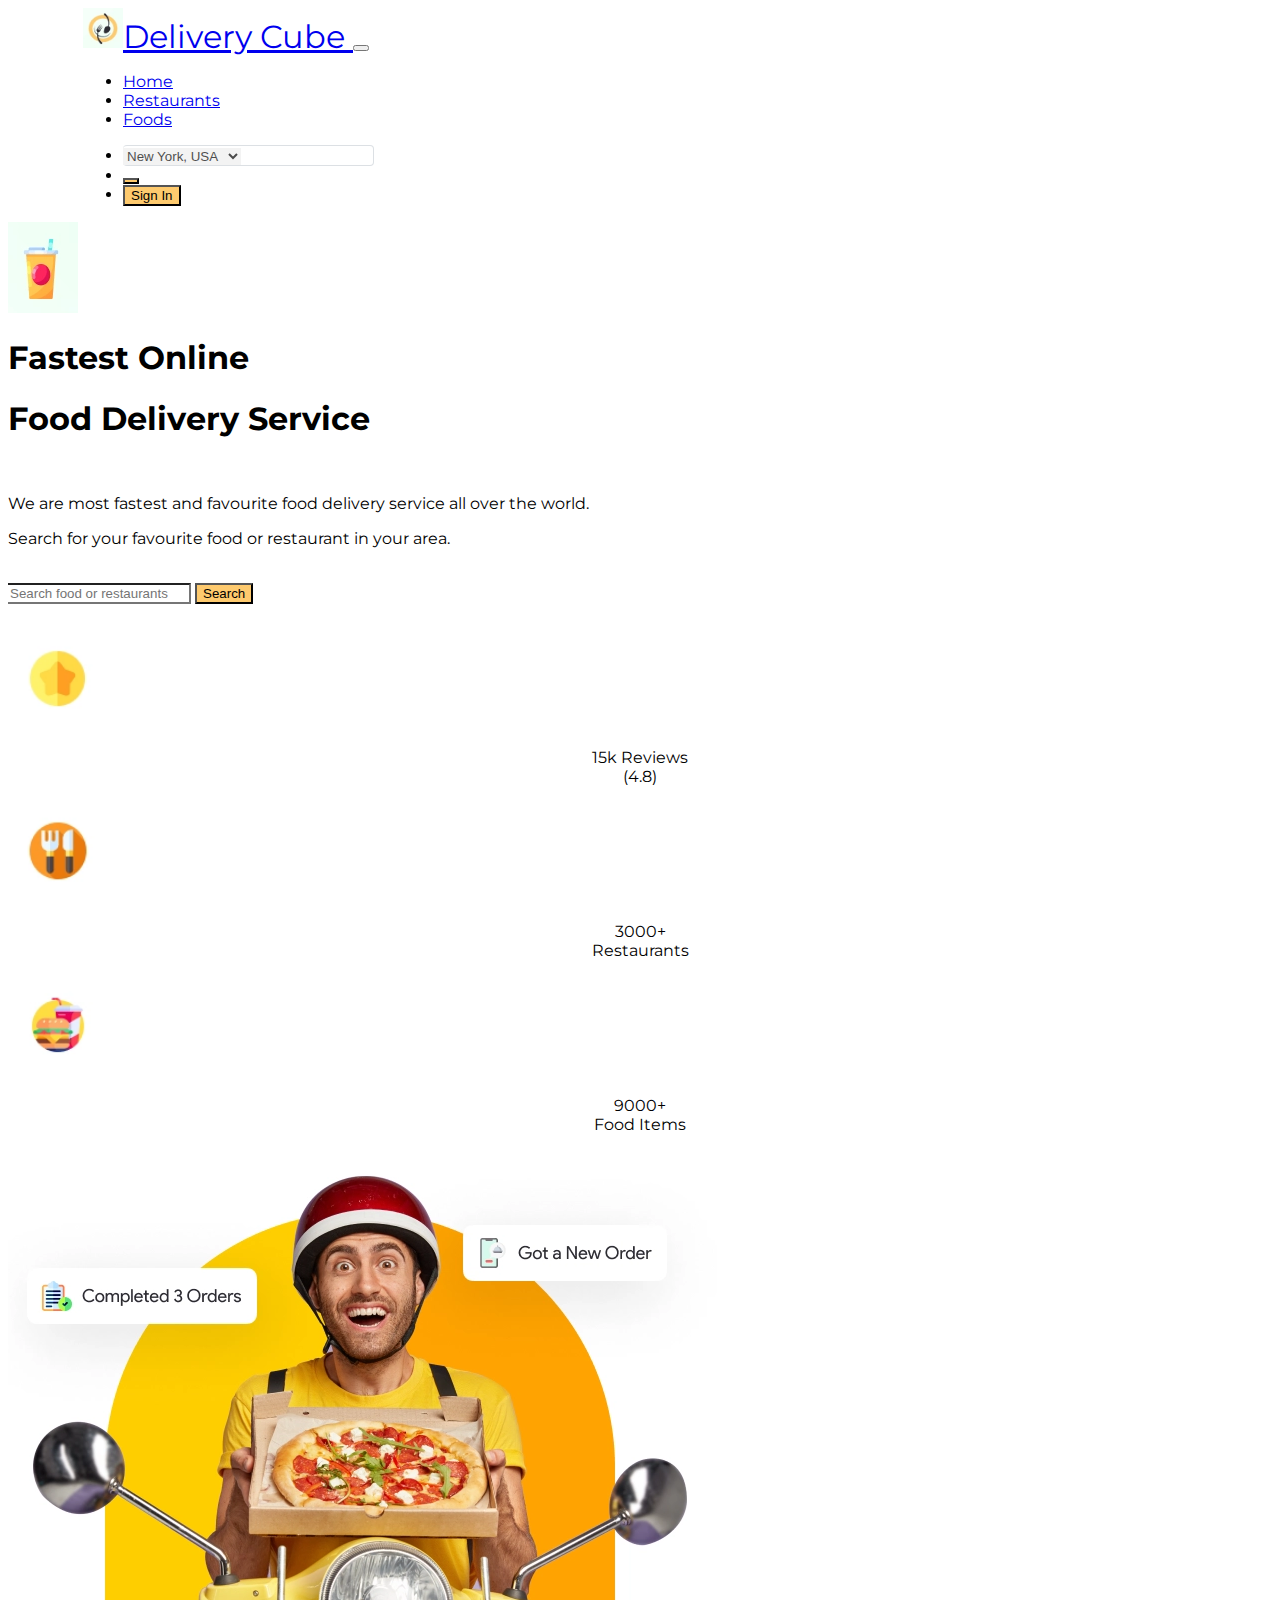
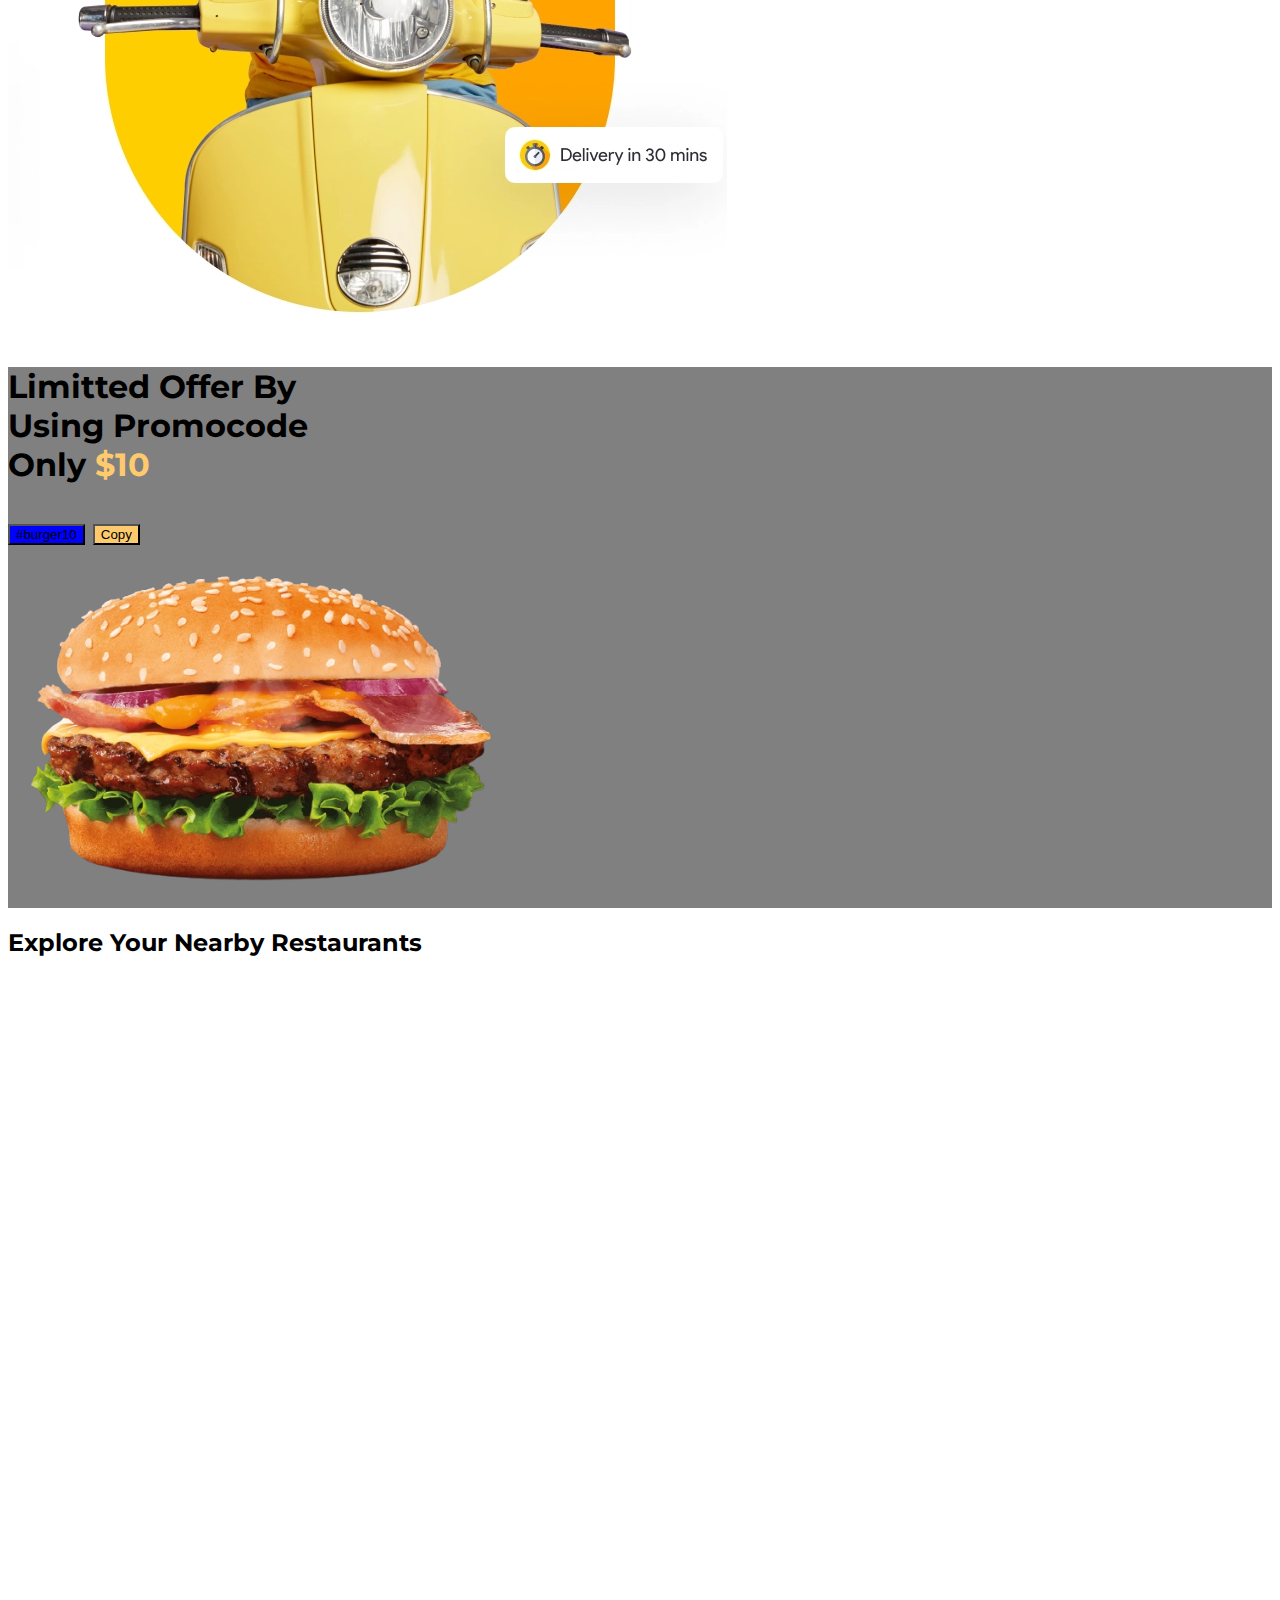
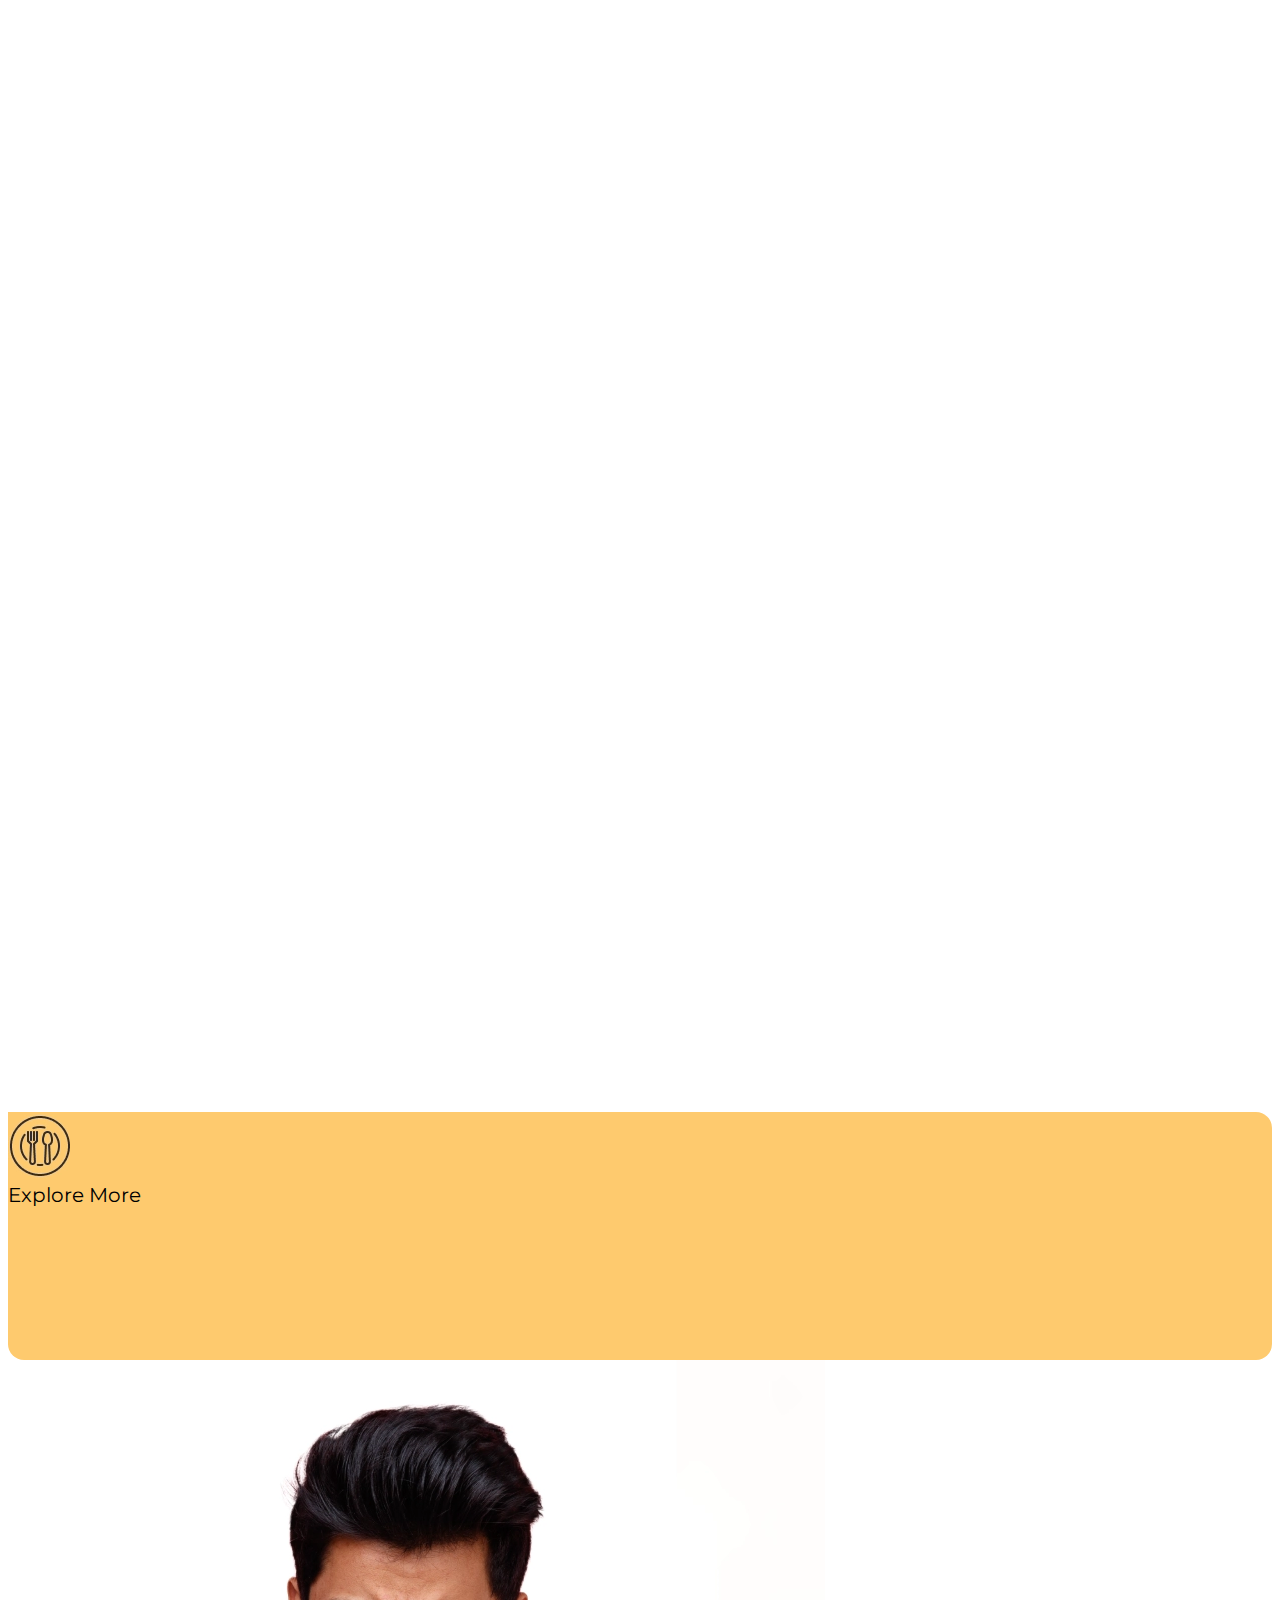
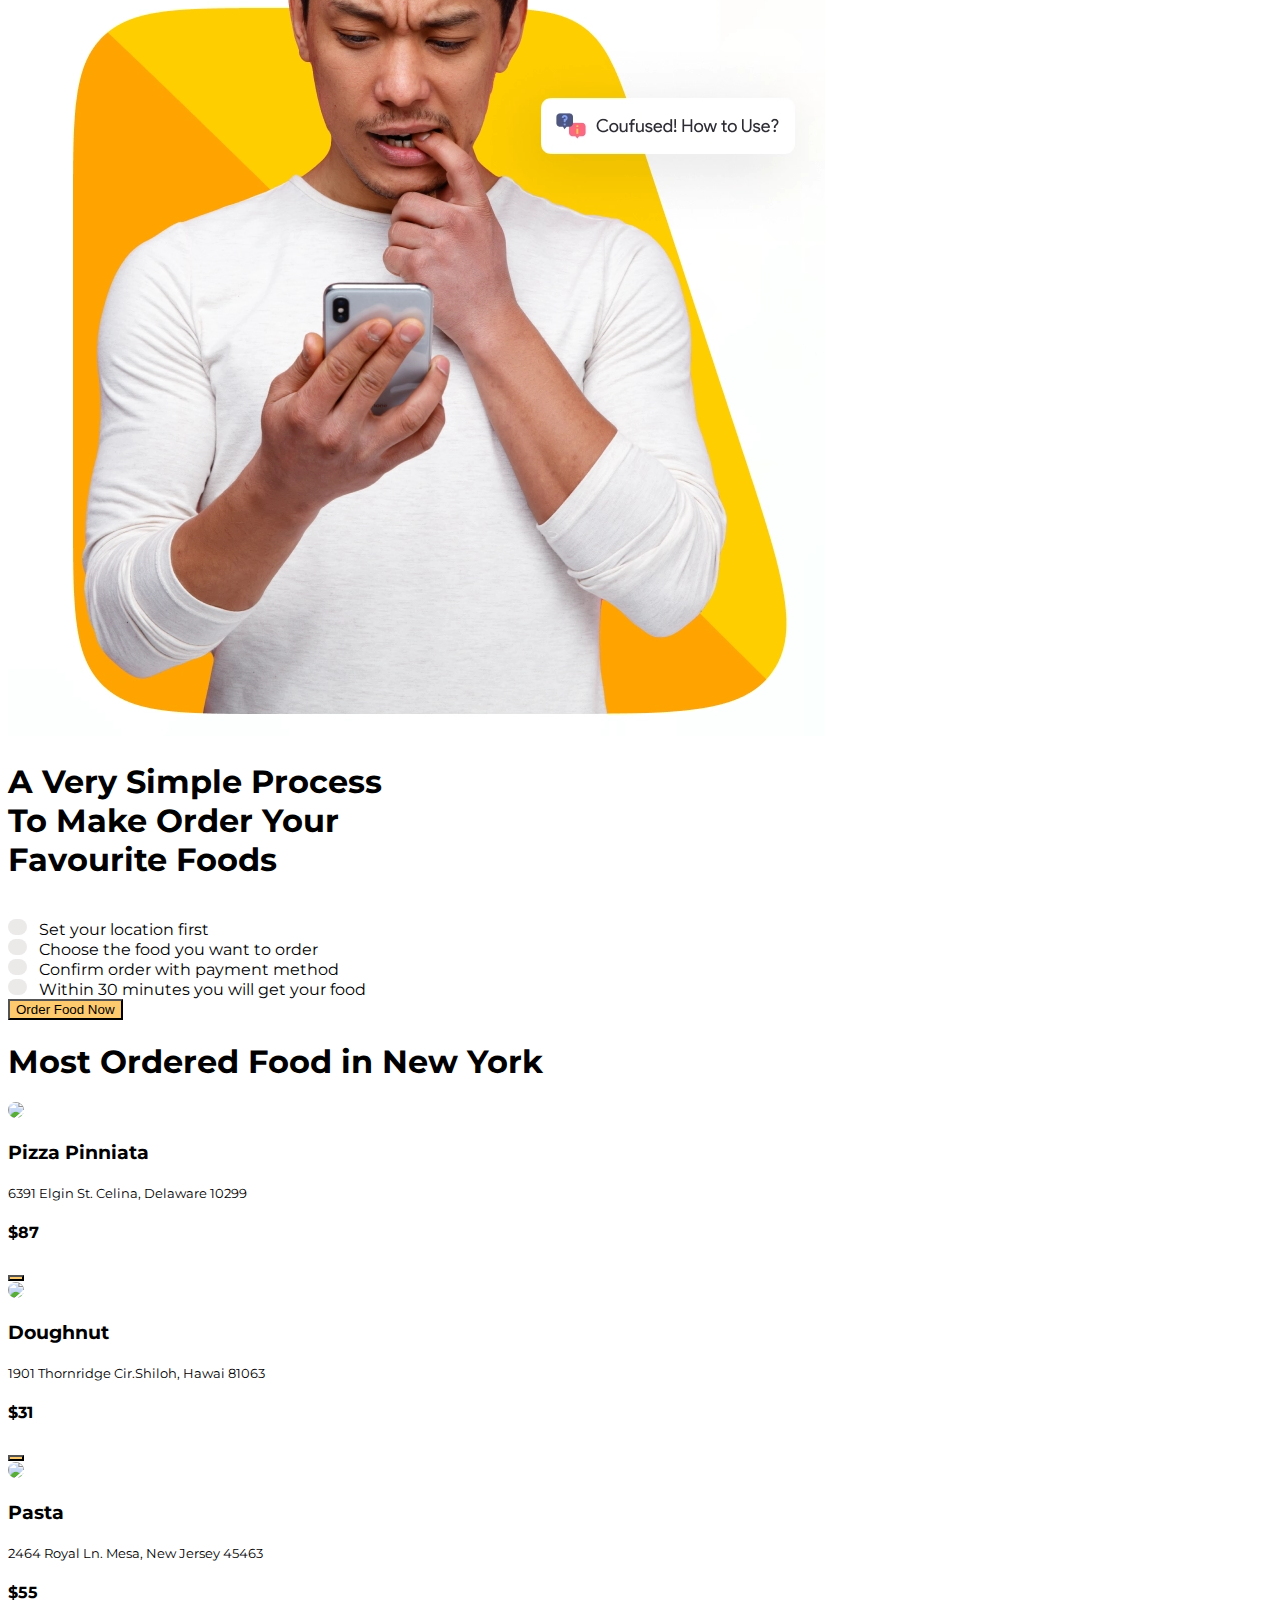
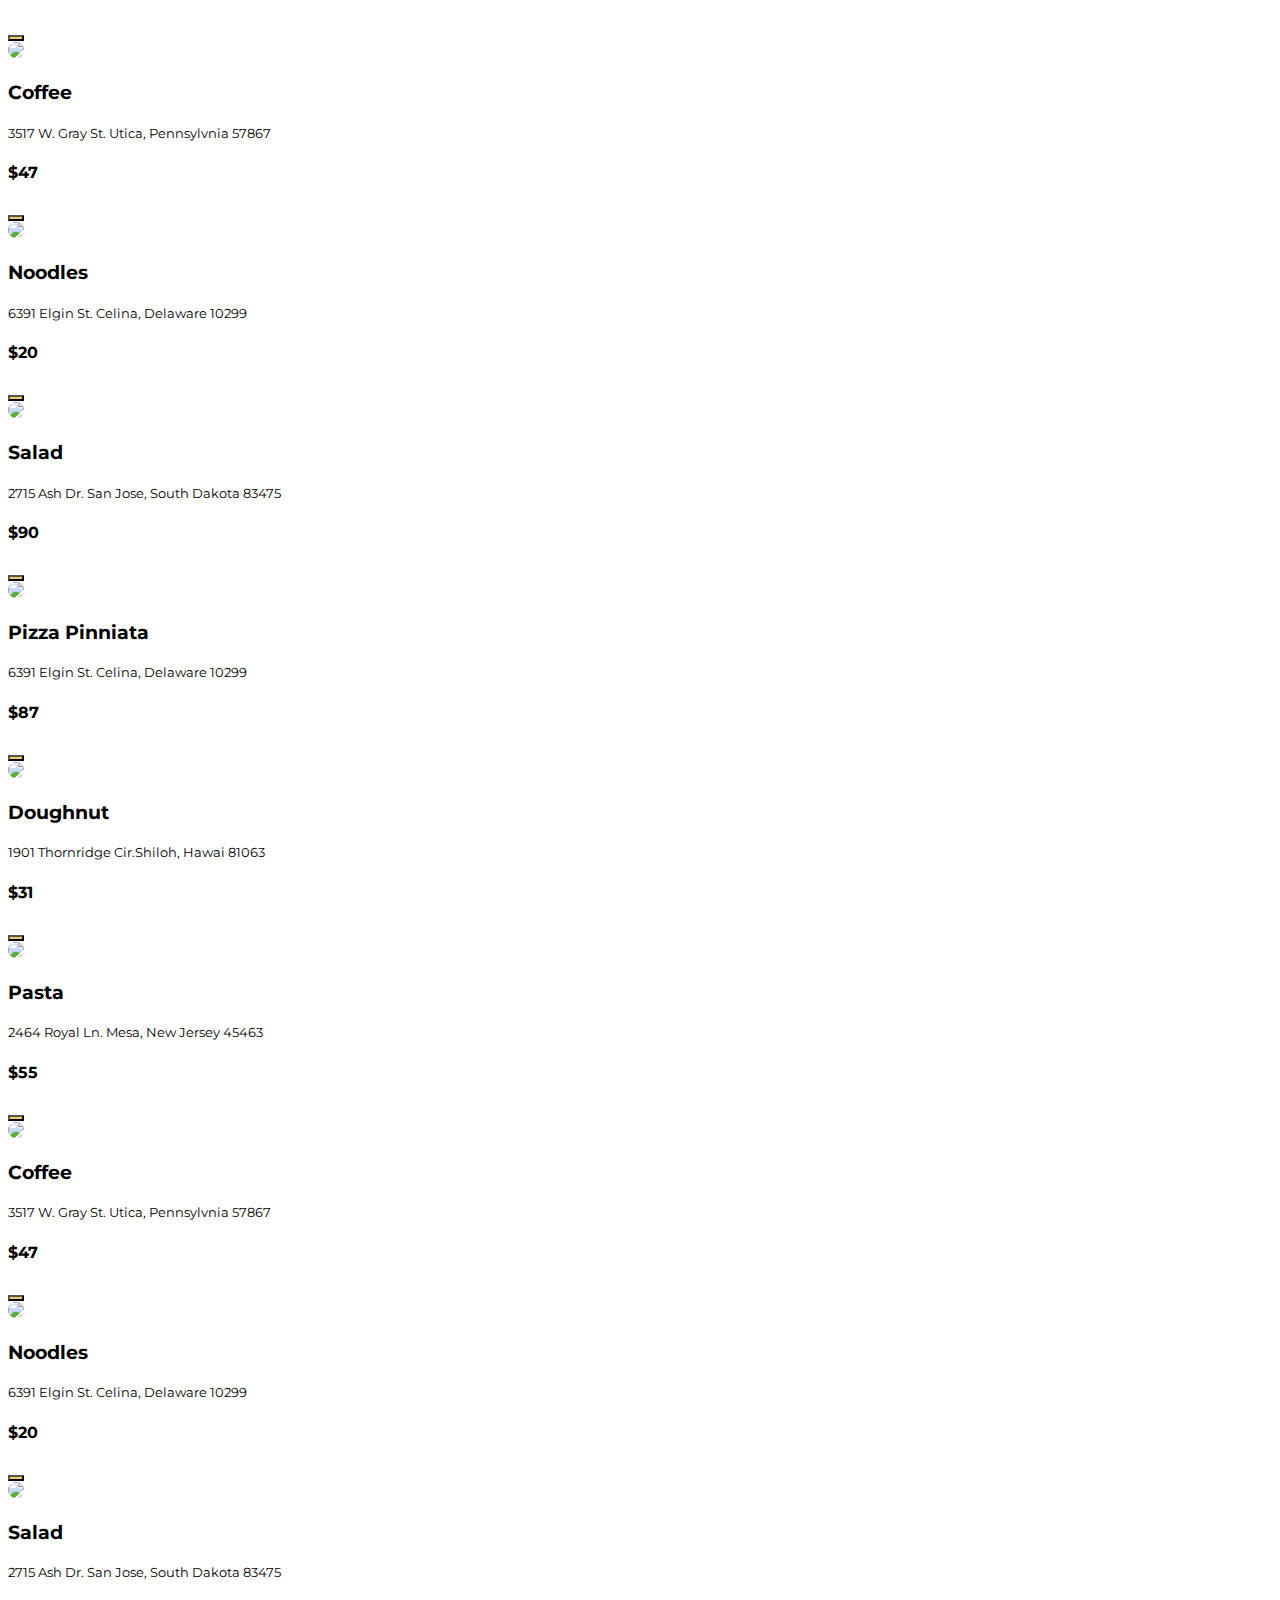
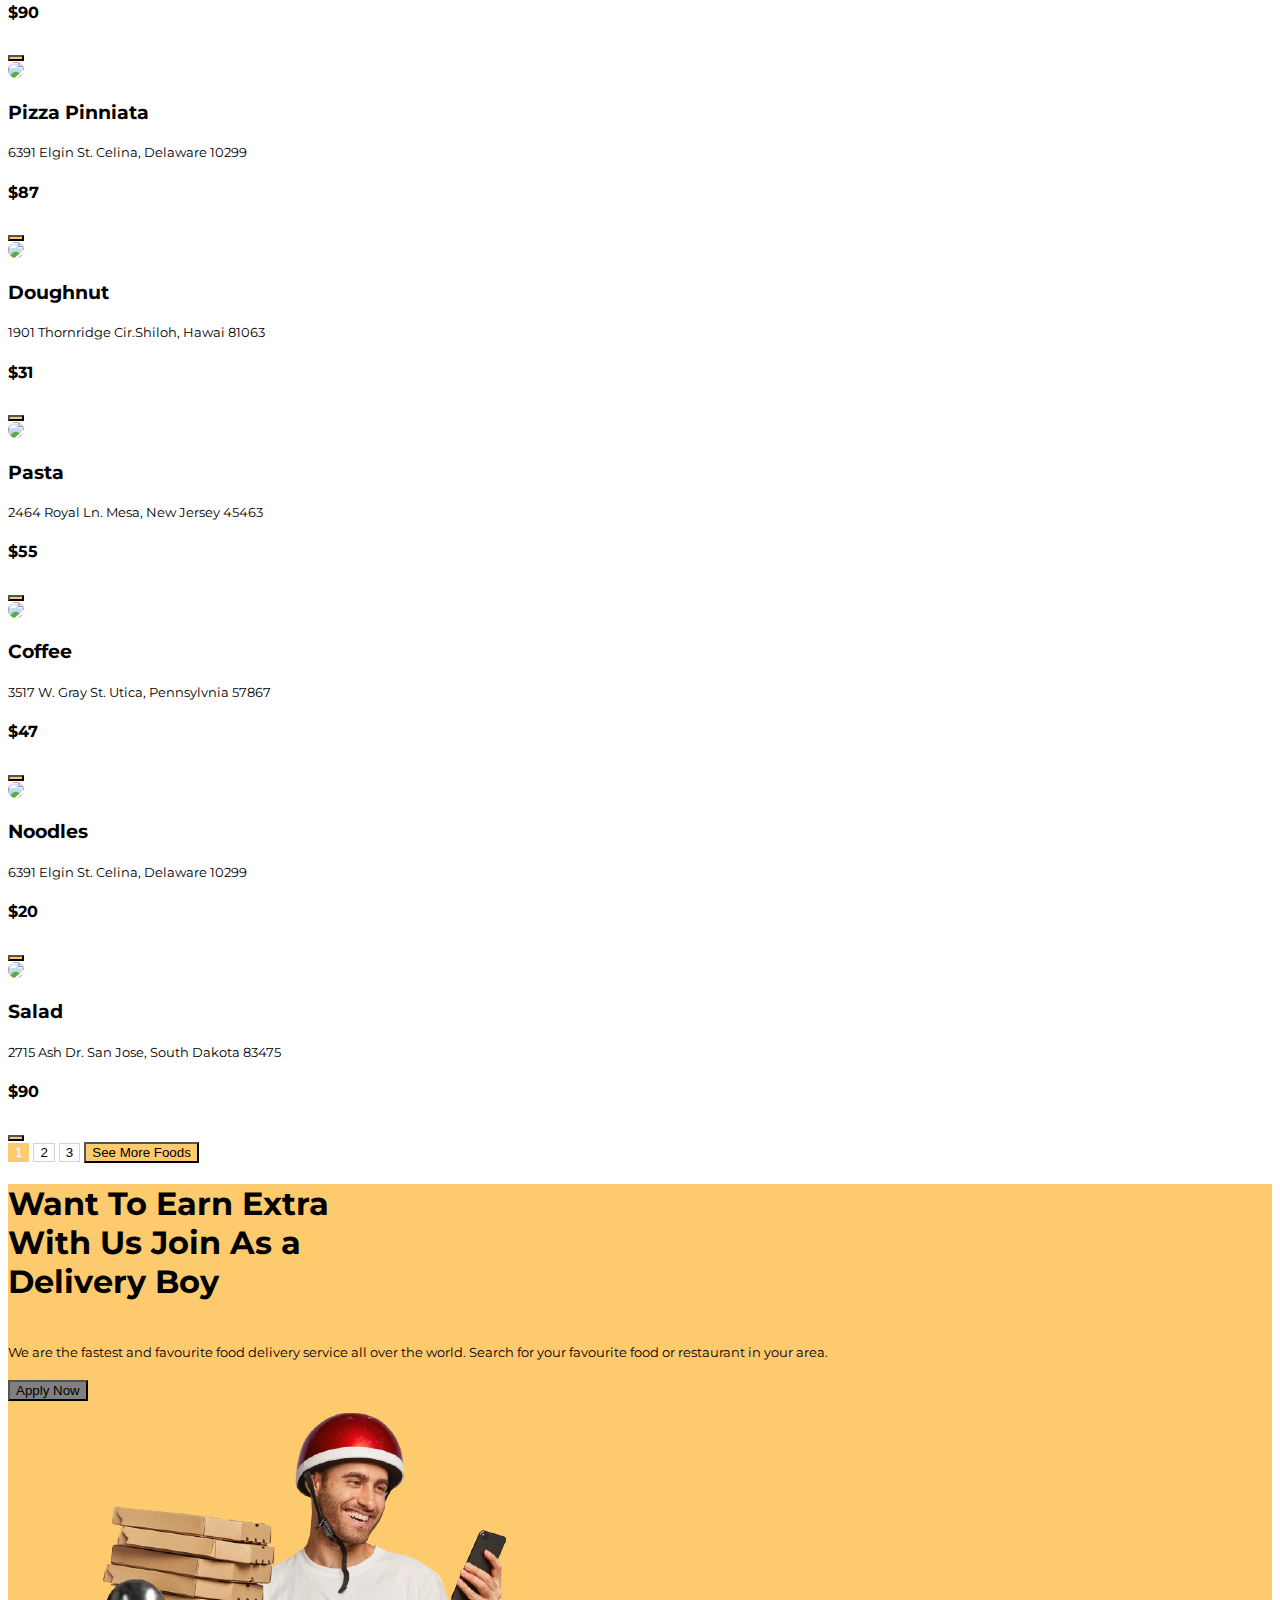
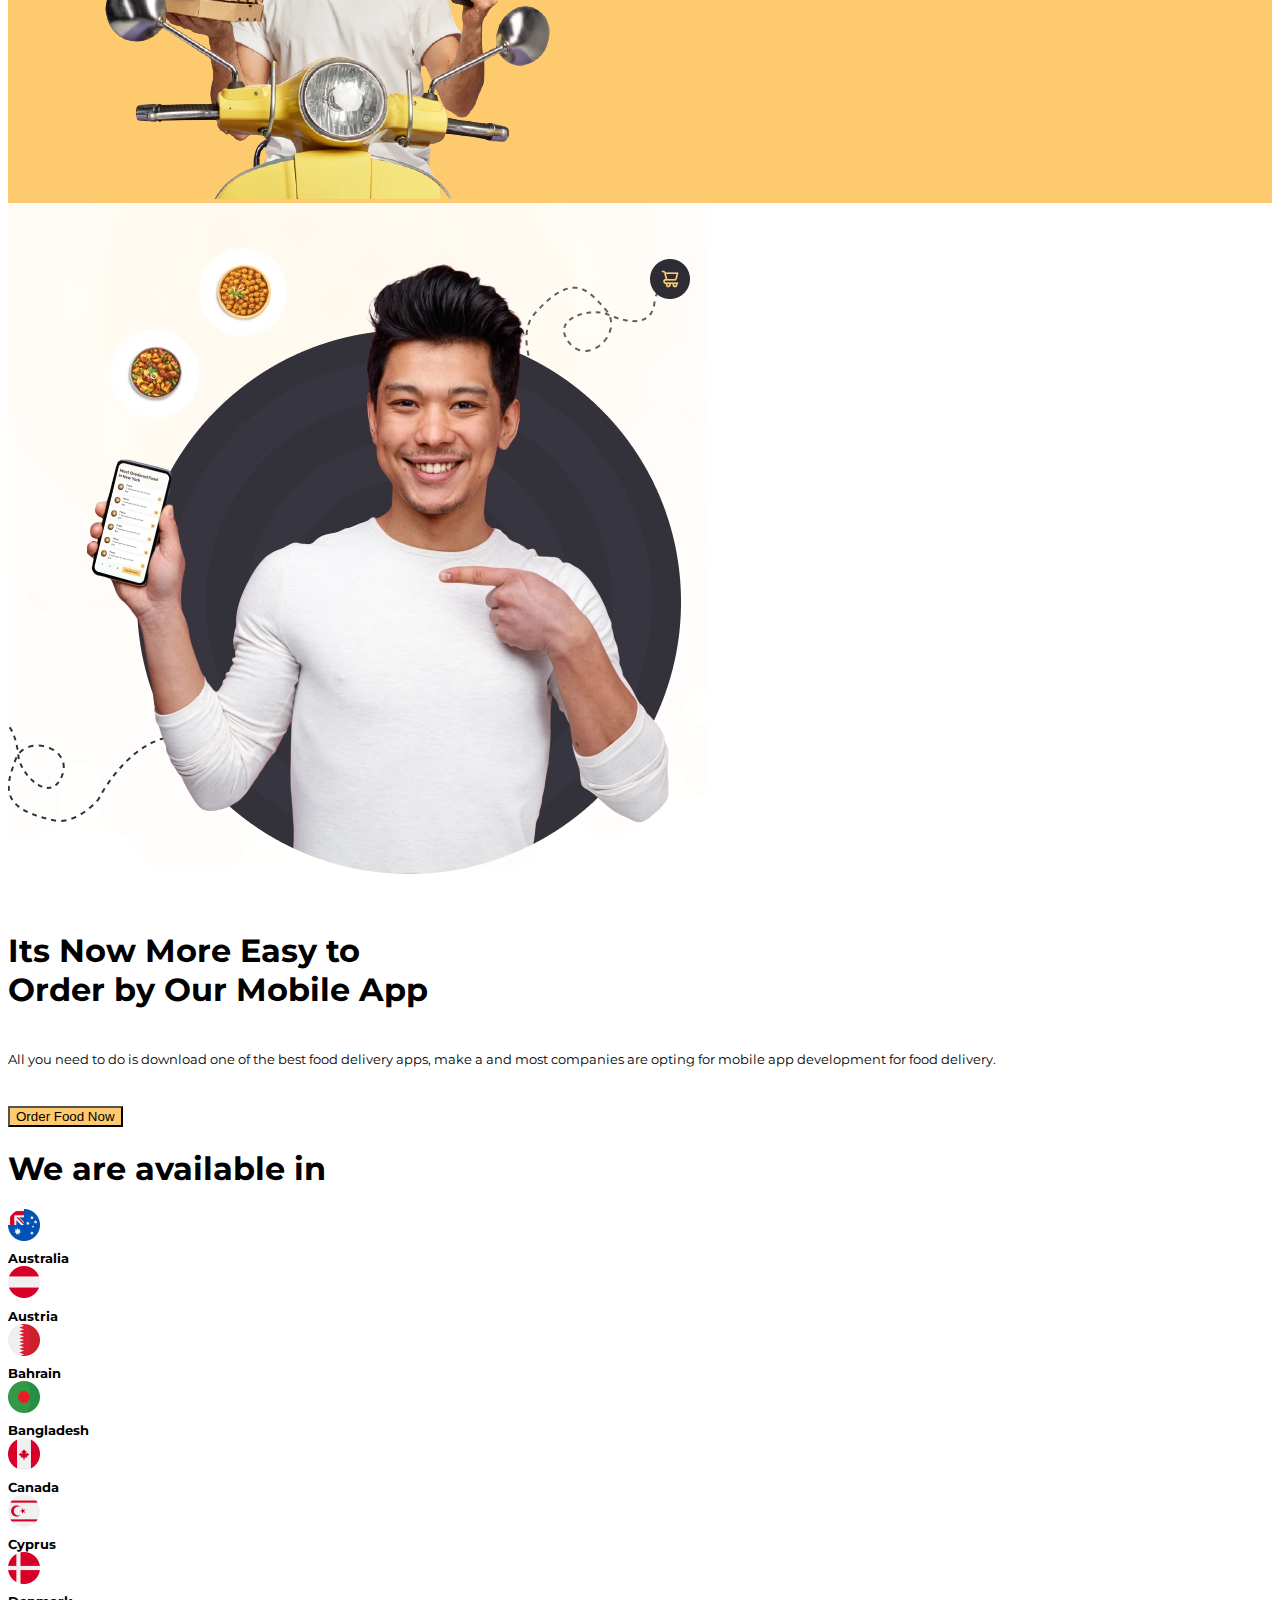
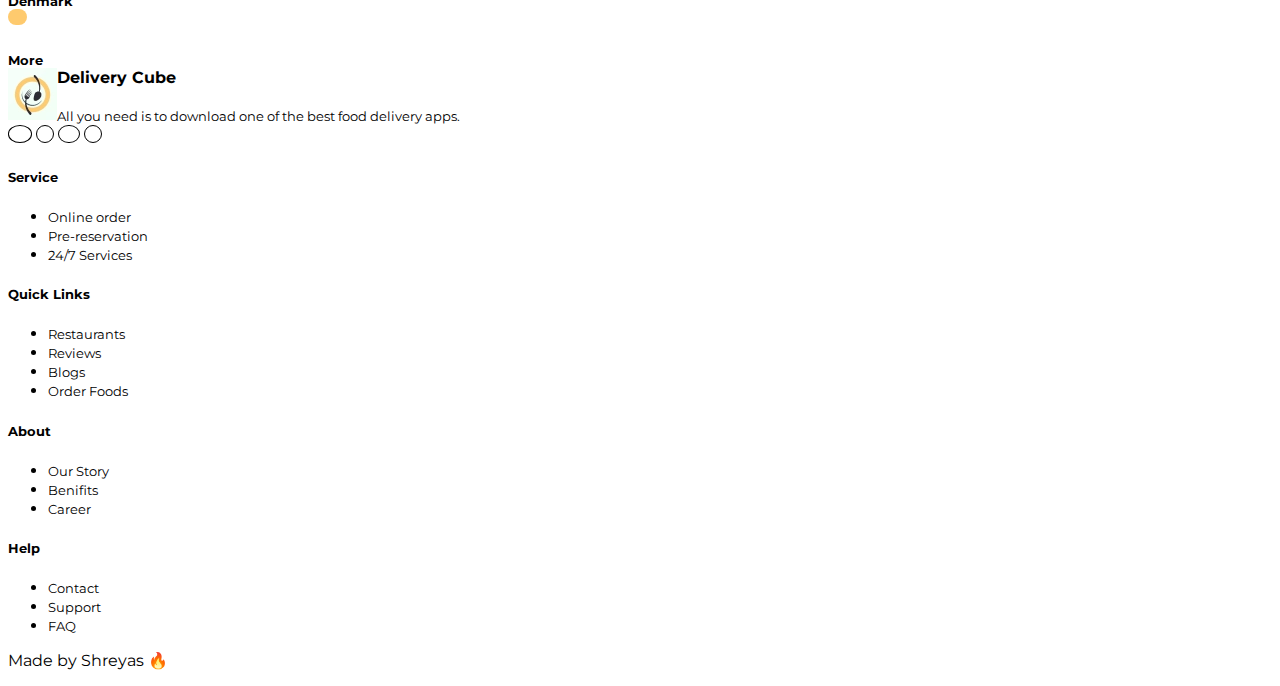
==== index.html @ 4641acaa "Add files via upload" ====
<!DOCTYPE html>
<html lang="ken">
    <head>
        <meta charset="UTF-8">
        <meta name="viewport" content="width=device-width, initial-scale=1">
        
        <title>Delivery Cube</title>

        <!--Icons-->
        <link href="./Design/restaurantLogo.png" rel="icon" >

        <!--Bootstrap css-->
        <link href="https://cdn.jsdelivr.net/npm/bootstrap@5.0.1/dist/css/bootstrap.min.css" rel="stylesheet" integrity="sha384-+0n0xVW2eSR5OomGNYDnhzAbDsOXxcvSN1TPprVMTNDbiYZCxYbOOl7+AMvyTG2x" crossorigin="anonymous">

        <!--main css-->
        <link href="./assets/css/style.css" rel="stylesheet">
    </head>

    <body>
        <!--navbar-->
        <nav class="navbar navbar-light navbar-expand-md fixed-top" style="background-color: white;">
            <div class="container-fluid navigation">
                <a href="#" class="navbar-brand d-flex align-items-center">
                    <img src="./Design/restaurantLogo.png" alt="Logo" width="40px" height="40px"><span>Delivery Cube</span>
                </a>
                <!--hamburger-->
                <button class="navbar-toggler" type="button" data-bs-toggle="collapse" data-bs-target="#Navbar">
                    <span class="navbar-toggler-icon"></span>
                </button>
                <div class="collapse navbar-collapse d-lg-flex justify-content-between" id="Navbar">
                    <ul class="nav navbar-nav">
                        <div class="ms-3 ms-lg-5">
                            <li class="nav-item">
                                <a href="#" class="nav-link active">
                                    <span>Home</span>
                                </a>
                            </li>
                        </div>
                        <div class="ms-3 ms-lg-5"> 
                            <li class="nav-item">
                                <a href="#explore" class="nav-link">
                                    <span>Restaurants</span>
                                </a>
                            </li>
                        </div>
                        <div class="ms-3 ms-lg-5">
                            <li class="nav-item">
                                <a href="#food" class="nav-link">
                                    <span>Foods</span>
                                </a>
                            </li>
                        </div>
                    </ul>
                    <ul class="nav navbar-nav">
                        <div class="ms-3 ms-lg-5 mt-1">
                            <li class="nav-item">
                                <div class="input-group" onclick="arrow()">
                                    <span class="input-group-text"><i class="fa fa-map-marker"></i></span>
                                    <div class="dropdown">
                                        <select name="location" id="location" class="form-control" style="border: none; cursor: pointer">
                                            <option value="ny">New York, USA</option>
                                            <option value="madrid">Madrid, Spain</option>
                                            <option value="abu">Abu Dhabi, UAE</option>
                                            <option value="kolkata">Kolkata, India</option>
                                        </select>
                                        <div class="point" style="pointer-events: none;"><i class="arrow fa fa-chevron-down"></i></div>
                                    </div>
                                </div>
                            </li>
                        </div>
                        <div class="ms-3 ms-lg-2 mt-1">
                            <li class="nav-item">
                                <button type="button" class="btn"><i class="fa fa-shopping-cart"></i></button>
                            </li>
                        </div>
                        <div class="ms-3 ms-lg-2 mt-1">
                            <li class="nav-item">
                                <button class="btn">Sign In</button>
                            </li>
                        </div>
                    </ul>
                </div>
            </div>
        </nav>
        <!--end of navbar-->

        <!--main div-->
        <div class="container mb-5 mt-5">
            <div class="row align-items-center">
                <div class="col-12 col-sm-6 order-1 order-sm-0">
                    <img src="./Design/juice.png" alt="JuiceBox">
                    <h1>Fastest Online</h1>
                    <h1>Food Delivery Service</h1>
                    <br>
                    <p style="margin-bottom: 4px;">We are most fastest and favourite food delivery service all over the world.</p>
                    <p>Search for your favourite food or restaurant in your area.</p>
                    <br>
                    <div class="input-group mb-5" style="min-height: 45px;">
                        <span class="input-group-text"><i class="fa fa-search" style="border-right: none;"></i></span>
                        <input type="text" placeholder="Search food or restaurants" class="form-control" style="border-left: none;">
                        <button class="btn"><i class="fa fa-search"></i> Search</button>
                    </div>
                    <div class="row g-1 g-sm-4">
                        <div class="col-4 mb-2">
                            <div class="card align-items-center mainCard">
                                <img src="./Design/card1.png" class="card-img-top" alt="Reviews">
                                <div class="mb-3">
                                    <p style="text-align: center;">15k Reviews<br>(4.8)</p>
                                </div>
                            </div>
                        </div>
                        <div class="col-4 mb-2">
                            <div class="card align-items-center mainCard">
                                <img src="./Design/card2.png" alt="restaurants" class="card-img-top" >
                                <div class="mb-3">
                                    <p style="text-align: center;">3000+<br>Restaurants</p>
                                </div>
                            </div>
                        </div>
                        <div class="col-4 mb-2">
                            <div class="card align-items-center mainCard">
                                <img src="./Design/card3.png" alt="FoodItems" class="card-img-top">
                                <div class="mb-3">
                                    <p style="text-align: center;">9000+<br>Food Items</p>
                                </div>
                            </div>
                        </div>
                    </div>
                </div>
                <div class="col-12 col-sm-6 align-self-center order-0 order-sm-1">
                    <img src="./Design/deliveryBoy.png" alt="Delivery Boy" class="img-fluid">
                </div>
            </div>
        </div>
        <!--end of main-->

        <!--burger-->
        <div class="container-fluid mb-5 burger">
            <div class="container py-4">
                <div class="row">
                    <div class="col-12 col-sm-6 align-self-center order-1 order-sm-1">
                        <h1>Limitted Offer By<br>Using Promocode<br>Only <span style="color: rgb(254, 202, 110);">$10</span></h1>
                        <br>
                        <span><button type="button" class="btn btn-primary" style="background-color: blue;">#burger10</button>&#160;&#160;<button type="button" class="btn">Copy</button></span>
                    </div>
                    <div class="col-12 col-sm-6 align-self-center order-0 order-sm-1">
                        <img src="./Design/burger.png" alt="Burger" class="img-fluid" width="500px">
                    </div>
                </div>
            </div>
        </div>
        <!--end of burger-->

        <!--explore-->
        <div class="container py-5" id="explore">
            <h2 class="mb-5 mt-4">Explore Your Nearby Restaurants</h2>
            <div class="row g-3">
                <div class="col-6 col-sm-3">
                    <div class="card align-items-center exCard d-flex justify-content-end" style="background-image: url(https://knowbbies.com/storage/courses/June2018/35118898_1675576969163519_65233698458435584_n-medium.jpg);">
                    <div class="textOverImg">Sky Dine</div>
                    </div>
                </div>
                <div class="col-6 col-sm-3">
                    <div class="card align-items-center exCard d-flex justify-content-end" style="background-image: url(https://post.healthline.com/wp-content/uploads/2020/03/adhd-foods-to-avoid_thumb-732x549.jpg);">
                    <div class="textOverImg">Platinum Lounge</div>
                    </div>
                </div>
                <div class="col-6 col-sm-3">
                    <div class="card align-items-center exCard d-flex justify-content-end" style="background-image: url(https://i0.wp.com/www.eatthis.com/wp-content/uploads/2019/09/plate-penne-pasta-tomato-sauce.jpg?fit=1200%2C879&ssl=1);">
                    <div class="textOverImg">Eatopia</div>
                    </div>
                </div>
                <div class="col-6 col-sm-3">
                    <div class="card align-items-center exCard d-flex justify-content-end" style="background-image: url(https://encrypted-tbn0.gstatic.com/images?q=tbn:ANd9GcSF4rBI6c7OdTl_7CcgkcOxVRCHvGEvKCGg1g&usqp=CAU);">
                    <div class="textOverImg">Sip Coffee</div>
                    </div>
                </div>
                <div class="col-6 col-sm-3">
                    <div class="card align-items-center exCard d-flex justify-content-end" style="background-image: url(https://greenbowl2soul.com/wp-content/uploads/2019/11/veg-chow-mein_f.jpg);">
                    <div class="textOverImg">Tain Terrace</div>
                    </div>
                </div>
                <div class="col-6 col-sm-3">
                    <div class="card align-items-center exCard d-flex justify-content-end" style="background-image: url(https://imagesvc.meredithcorp.io/v3/mm/image?url=https%3A%2F%2Fstatic.onecms.io%2Fwp-content%2Fuploads%2Fsites%2F19%2F2011%2F04%2F08%2Fchunky-vegetable-salad-ay-2000.jpg&q=85);">
                    <div class="textOverImg">Kebab Garden</div>
                    </div>
                </div>
                <div class="col-6 col-sm-3">
                    <div class="card align-items-center exCard d-flex justify-content-end" style="background-image: url(https://www.tasteofhome.com/wp-content/uploads/2018/01/Potato-Beer-Cheese-Soup_EXPS_SBZ19_71598_B09_14_1b.jpg);">
                    <div class="textOverImg">Cafe La Vista</div>
                    </div>
                </div>
                <div class="col-6 col-sm-3">
                    <div class="card align-items-center exCard d-flex justify-content-center" style="background-color: rgb(254, 202, 110);">
                    <img src="./Design/explore.png" alt="exploreImg">
                    <div class="textOverImg" style="color: black;">Explore More</div>
                    </div>
                </div>
            </div>
        </div>
        <!--End of explore-->

        <!--Order-->
        <div class="container-fluid mb-5 mt-5">
            <div class="container">
                <div class="row align-items-center g-5">
                    <div class="col-12 col-sm-7">
                        <img src="./Design/orderImg.png" alt="OrderImage" class="img-fluid">
                    </div>
                    <div class="col-12 col-sm-5">
                        <h1 class="mb-3">A Very Simple Process<br>To Make Order Your<br>Favourite Foods</h1>
                        <br>
                        <div class="mb-4">
                            <span><i class="fa fa-map-marker dot"></i>&#160;&#160;&#160;Set your location first</span>
                        </div>
                        <div class="mb-4">
                            <span><i class="fa fa-check dot"></i>&#160;&#160;&#160;Choose the food you want to order</span>
                        </div>
                        <div class="mb-4">
                            <span><i class="fa fa-file-invoice dot"></i>&#160;&#160;&#160;Confirm order with payment method</span>
                        </div>
                        <div class="mb-5">
                            <span><i class="fa fa-pizza-slice dot"></i>&#160;&#160;&#160;Within 30 minutes you will get your food</span>
                        </div>
                        <button class="btn" type="button">Order Food Now</button>
                    </div>
                </div>
            </div>
        </div>
        <!--end of order-->

        <!--favourites-->
        <div class="container-fluid py-5 mb-5" id="food">
            <div class="container">
                <div class="row text-center">
                    <h1 class="py-5">Most Ordered Food in New York</h1>
                </div>
                <div id="orderCarousel" class="carousel slide py-4" data-bs-ride="carousel">
                    <div class="carousel-inner">

                      <!--carousel1-->
                      <div class="carousel-item active" id="carousel1">
                        <div class="container-fluid">
                            <div class="row gx-5 gy-3">
                                <!--item1-->
                                <div class="col-12 col-sm-6">
                                    <div class="row">
                                        <div class="col-4">
                                            <img src="https://knowbbies.com/storage/courses/June2018/35118898_1675576969163519_65233698458435584_n-medium.jpg" class="img-fluid">
                                        </div>
                                        <div class="col-8">
                                            <h3>Pizza Pinniata</h3>
                                            <i class="fa fa-map-marker me-3"></i><small>6391 Elgin St. Celina, Delaware 10299</small>
                                            <div class="d-flex justify-content-between align-items-center">
                                                <h4 class="mt-3">$87</h4>
                                                <div>
                                                    <button class="btn"><i class="fa fa-shopping-cart"></i></button>
                                                </div>
                                            </div>
                                        </div>
                                    </div>
                                </div>
                                <!--item2-->
                                <div class="col-12 col-sm-6">
                                    <div class="row">
                                        <div class="col-4">
                                            <img src="https://post.healthline.com/wp-content/uploads/2020/03/adhd-foods-to-avoid_thumb-732x549.jpg" class="img-fluid">
                                        </div>
                                        <div class="col-8">
                                            <h3>Doughnut</h3>
                                            <i class="fa fa-map-marker me-3"></i><small>1901 Thornridge Cir.Shiloh, Hawai 81063</small>
                                            <div class="d-flex justify-content-between align-items-center">
                                                <h4 class="mt-3">$31</h4>
                                                <div>
                                                    <button class="btn"><i class="fa fa-shopping-cart"></i></button>
                                                </div>
                                            </div>
                                        </div>
                                    </div>
                                </div>
                                <!--item3-->
                                <div class="col-12 col-sm-6">
                                    <div class="row">
                                        <div class="col-4">
                                            <img src="https://i0.wp.com/www.eatthis.com/wp-content/uploads/2019/09/plate-penne-pasta-tomato-sauce.jpg?fit=1200%2C879&ssl=1" class="img-fluid">
                                        </div>
                                        <div class="col-8">
                                            <h3>Pasta</h3>
                                            <i class="fa fa-map-marker me-3"></i><small>2464 Royal Ln. Mesa, New Jersey 45463</small>
                                            <div class="d-flex justify-content-between align-items-center">
                                                <h4 class="mt-3">$55</h4>
                                                <div>
                                                    <button class="btn"><i class="fa fa-shopping-cart"></i></button>
                                                </div>
                                            </div>
                                        </div>
                                    </div>
                                </div>
                                <!--item4-->
                                <div class="col-12 col-sm-6">
                                    <div class="row">
                                        <div class="col-4">
                                            <img src="https://encrypted-tbn0.gstatic.com/images?q=tbn:ANd9GcSF4rBI6c7OdTl_7CcgkcOxVRCHvGEvKCGg1g&usqp=CAU" class="img-fluid">
                                        </div>
                                        <div class="col-8">
                                            <h3>Coffee</h3>
                                            <i class="fa fa-map-marker me-3"></i><small>3517 W. Gray St. Utica, Pennsylvnia 57867</small>
                                            <div class="d-flex justify-content-between align-items-center">
                                                <h4 class="mt-3">$47</h4>
                                                <div>
                                                    <button class="btn"><i class="fa fa-shopping-cart"></i></button>
                                                </div>
                                            </div>
                                        </div>
                                    </div>
                                </div>
                                <!--item5-->
                                <div class="col-12 col-sm-6">
                                    <div class="row">
                                        <div class="col-4">
                                            <img src="https://greenbowl2soul.com/wp-content/uploads/2019/11/veg-chow-mein_f.jpg" class="img-fluid">
                                        </div>
                                        <div class="col-8">
                                            <h3>Noodles</h3>
                                            <i class="fa fa-map-marker me-3"></i><small>6391 Elgin St. Celina, Delaware 10299</small>
                                            <div class="d-flex justify-content-between align-items-center">
                                                <h4 class="mt-3">$20</h4>
                                                <div>
                                                    <button class="btn"><i class="fa fa-shopping-cart"></i></button>
                                                </div>
                                            </div>
                                        </div>
                                    </div>
                                </div>
                                <!--item6-->
                                <div class="col-12 col-sm-6">
                                    <div class="row">
                                        <div class="col-4">
                                            <img src="https://imagesvc.meredithcorp.io/v3/mm/image?url=https%3A%2F%2Fstatic.onecms.io%2Fwp-content%2Fuploads%2Fsites%2F19%2F2011%2F04%2F08%2Fchunky-vegetable-salad-ay-2000.jpg&q=85" class="img-fluid">
                                        </div>
                                        <div class="col-8">
                                            <h3>Salad</h3>
                                            <i class="fa fa-map-marker me-3"></i><small>2715 Ash Dr. San Jose, South Dakota 83475</small>
                                            <div class="d-flex justify-content-between align-items-center">
                                                <h4 class="mt-3">$90</h4>
                                                <div>
                                                    <button class="btn"><i class="fa fa-shopping-cart"></i></button>
                                                </div>
                                            </div>
                                        </div>
                                    </div>
                                </div>
                            </div>
                        </div>
                      </div>

                      <!--carousel2-->
                      <div class="carousel-item" id="carousel2">
                        <div class="container-fluid">
                            <div class="row gx-5 gy-3">
                                <!--item1-->
                                <div class="col-12 col-sm-6">
                                    <div class="row">
                                        <div class="col-4">
                                            <img src="https://knowbbies.com/storage/courses/June2018/35118898_1675576969163519_65233698458435584_n-medium.jpg" class="img-fluid">
                                        </div>
                                        <div class="col-8">
                                            <h3>Pizza Pinniata</h3>
                                            <i class="fa fa-map-marker me-3"></i><small>6391 Elgin St. Celina, Delaware 10299</small>
                                            <div class="d-flex justify-content-between align-items-center">
                                                <h4 class="mt-3">$87</h4>
                                                <div>
                                                    <button class="btn"><i class="fa fa-shopping-cart"></i></button>
                                                </div>
                                            </div>
                                        </div>
                                    </div>
                                </div>
                                <!--item2-->
                                <div class="col-12 col-sm-6">
                                    <div class="row">
                                        <div class="col-4">
                                            <img src="https://post.healthline.com/wp-content/uploads/2020/03/adhd-foods-to-avoid_thumb-732x549.jpg" class="img-fluid">
                                        </div>
                                        <div class="col-8">
                                            <h3>Doughnut</h3>
                                            <i class="fa fa-map-marker me-3"></i><small>1901 Thornridge Cir.Shiloh, Hawai 81063</small>
                                            <div class="d-flex justify-content-between align-items-center">
                                                <h4 class="mt-3">$31</h4>
                                                <div>
                                                    <button class="btn"><i class="fa fa-shopping-cart"></i></button>
                                                </div>
                                            </div>
                                        </div>
                                    </div>
                                </div>
                                <!--item3-->
                                <div class="col-12 col-sm-6">
                                    <div class="row">
                                        <div class="col-4">
                                            <img src="https://i0.wp.com/www.eatthis.com/wp-content/uploads/2019/09/plate-penne-pasta-tomato-sauce.jpg?fit=1200%2C879&ssl=1" class="img-fluid">
                                        </div>
                                        <div class="col-8">
                                            <h3>Pasta</h3>
                                            <i class="fa fa-map-marker me-3"></i><small>2464 Royal Ln. Mesa, New Jersey 45463</small>
                                            <div class="d-flex justify-content-between align-items-center">
                                                <h4 class="mt-3">$55</h4>
                                                <div>
                                                    <button class="btn"><i class="fa fa-shopping-cart"></i></button>
                                                </div>
                                            </div>
                                        </div>
                                    </div>
                                </div>
                                <!--item4-->
                                <div class="col-12 col-sm-6">
                                    <div class="row">
                                        <div class="col-4">
                                            <img src="https://encrypted-tbn0.gstatic.com/images?q=tbn:ANd9GcSF4rBI6c7OdTl_7CcgkcOxVRCHvGEvKCGg1g&usqp=CAU" class="img-fluid">
                                        </div>
                                        <div class="col-8">
                                            <h3>Coffee</h3>
                                            <i class="fa fa-map-marker me-3"></i><small>3517 W. Gray St. Utica, Pennsylvnia 57867</small>
                                            <div class="d-flex justify-content-between align-items-center">
                                                <h4 class="mt-3">$47</h4>
                                                <div>
                                                    <button class="btn"><i class="fa fa-shopping-cart"></i></button>
                                                </div>
                                            </div>
                                        </div>
                                    </div>
                                </div>
                                <!--item5-->
                                <div class="col-12 col-sm-6">
                                    <div class="row">
                                        <div class="col-4">
                                            <img src="https://greenbowl2soul.com/wp-content/uploads/2019/11/veg-chow-mein_f.jpg" class="img-fluid">
                                        </div>
                                        <div class="col-8">
                                            <h3>Noodles</h3>
                                            <i class="fa fa-map-marker me-3"></i><small>6391 Elgin St. Celina, Delaware 10299</small>
                                            <div class="d-flex justify-content-between align-items-center">
                                                <h4 class="mt-3">$20</h4>
                                                <div>
                                                    <button class="btn"><i class="fa fa-shopping-cart"></i></button>
                                                </div>
                                            </div>
                                        </div>
                                    </div>
                                </div>
                                <!--item6-->
                                <div class="col-12 col-sm-6">
                                    <div class="row">
                                        <div class="col-4">
                                            <img src="https://imagesvc.meredithcorp.io/v3/mm/image?url=https%3A%2F%2Fstatic.onecms.io%2Fwp-content%2Fuploads%2Fsites%2F19%2F2011%2F04%2F08%2Fchunky-vegetable-salad-ay-2000.jpg&q=85" class="img-fluid">
                                        </div>
                                        <div class="col-8">
                                            <h3>Salad</h3>
                                            <i class="fa fa-map-marker me-3"></i><small>2715 Ash Dr. San Jose, South Dakota 83475</small>
                                            <div class="d-flex justify-content-between align-items-center">
                                                <h4 class="mt-3">$90</h4>
                                                <div>
                                                    <button class="btn"><i class="fa fa-shopping-cart"></i></button>
                                                </div>
                                            </div>
                                        </div>
                                    </div>
                                </div>
                            </div>
                        </div>
                      </div>

                      <!--carousel3-->
                      <div class="carousel-item" id="carousel3">
                        <div class="container-fluid">
                            <div class="row gx-5 gy-3">
                                <!--item1-->
                                <div class="col-12 col-sm-6">
                                    <div class="row">
                                        <div class="col-4">
                                            <img src="https://knowbbies.com/storage/courses/June2018/35118898_1675576969163519_65233698458435584_n-medium.jpg" class="img-fluid">
                                        </div>
                                        <div class="col-8">
                                            <h3>Pizza Pinniata</h3>
                                            <i class="fa fa-map-marker me-3"></i><small>6391 Elgin St. Celina, Delaware 10299</small>
                                            <div class="d-flex justify-content-between align-items-center">
                                                <h4 class="mt-3">$87</h4>
                                                <div>
                                                    <button class="btn"><i class="fa fa-shopping-cart"></i></button>
                                                </div>
                                            </div>
                                        </div>
                                    </div>
                                </div>
                                <!--item2-->
                                <div class="col-12 col-sm-6">
                                    <div class="row">
                                        <div class="col-4">
                                            <img src="https://post.healthline.com/wp-content/uploads/2020/03/adhd-foods-to-avoid_thumb-732x549.jpg" class="img-fluid">
                                        </div>
                                        <div class="col-8">
                                            <h3>Doughnut</h3>
                                            <i class="fa fa-map-marker me-3"></i><small>1901 Thornridge Cir.Shiloh, Hawai 81063</small>
                                            <div class="d-flex justify-content-between align-items-center">
                                                <h4 class="mt-3">$31</h4>
                                                <div>
                                                    <button class="btn"><i class="fa fa-shopping-cart"></i></button>
                                                </div>
                                            </div>
                                        </div>
                                    </div>
                                </div>
                                <!--item3-->
                                <div class="col-12 col-sm-6">
                                    <div class="row">
                                        <div class="col-4">
                                            <img src="https://i0.wp.com/www.eatthis.com/wp-content/uploads/2019/09/plate-penne-pasta-tomato-sauce.jpg?fit=1200%2C879&ssl=1" class="img-fluid">
                                        </div>
                                        <div class="col-8">
                                            <h3>Pasta</h3>
                                            <i class="fa fa-map-marker me-3"></i><small>2464 Royal Ln. Mesa, New Jersey 45463</small>
                                            <div class="d-flex justify-content-between align-items-center">
                                                <h4 class="mt-3">$55</h4>
                                                <div>
                                                    <button class="btn"><i class="fa fa-shopping-cart"></i></button>
                                                </div>
                                            </div>
                                        </div>
                                    </div>
                                </div>
                                <!--item4-->
                                <div class="col-12 col-sm-6">
                                    <div class="row">
                                        <div class="col-4">
                                            <img src="https://encrypted-tbn0.gstatic.com/images?q=tbn:ANd9GcSF4rBI6c7OdTl_7CcgkcOxVRCHvGEvKCGg1g&usqp=CAU" class="img-fluid">
                                        </div>
                                        <div class="col-8">
                                            <h3>Coffee</h3>
                                            <i class="fa fa-map-marker me-3"></i><small>3517 W. Gray St. Utica, Pennsylvnia 57867</small>
                                            <div class="d-flex justify-content-between align-items-center">
                                                <h4 class="mt-3">$47</h4>
                                                <div>
                                                    <button class="btn"><i class="fa fa-shopping-cart"></i></button>
                                                </div>
                                            </div>
                                        </div>
                                    </div>
                                </div>
                                <!--item5-->
                                <div class="col-12 col-sm-6">
                                    <div class="row">
                                        <div class="col-4">
                                            <img src="https://greenbowl2soul.com/wp-content/uploads/2019/11/veg-chow-mein_f.jpg" class="img-fluid">
                                        </div>
                                        <div class="col-8">
                                            <h3>Noodles</h3>
                                            <i class="fa fa-map-marker me-3"></i><small>6391 Elgin St. Celina, Delaware 10299</small>
                                            <div class="d-flex justify-content-between align-items-center">
                                                <h4 class="mt-3">$20</h4>
                                                <div>
                                                    <button class="btn"><i class="fa fa-shopping-cart"></i></button>
                                                </div>
                                            </div>
                                        </div>
                                    </div>
                                </div>
                                <!--item6-->
                                <div class="col-12 col-sm-6">
                                    <div class="row">
                                        <div class="col-4">
                                            <img src="https://imagesvc.meredithcorp.io/v3/mm/image?url=https%3A%2F%2Fstatic.onecms.io%2Fwp-content%2Fuploads%2Fsites%2F19%2F2011%2F04%2F08%2Fchunky-vegetable-salad-ay-2000.jpg&q=85" class="img-fluid">
                                        </div>
                                        <div class="col-8">
                                            <h3>Salad</h3>
                                            <i class="fa fa-map-marker me-3"></i><small>2715 Ash Dr. San Jose, South Dakota 83475</small>
                                            <div class="d-flex justify-content-between align-items-center">
                                                <h4 class="mt-3">$90</h4>
                                                <div>
                                                    <button class="btn"><i class="fa fa-shopping-cart"></i></button>
                                                </div>
                                            </div>
                                        </div>
                                    </div>
                                </div>
                            </div>
                        </div>
                      </div>
                    </div>
                </div>
                <div class="d-flex justify-content-center carouselControl py-3">
                    <button class="btn btnCarousel me-4 btnActive" id="btn1">1</button>
                    <button class="btn btnCarousel me-4" id="btn2">2</button>
                    <button class="btn btnCarousel me-4" id="btn3">3</button>
                    <button class="btn">See More Foods</button>
                </div>
            </div>
        </div>
        <!--end of favourites-->

        <!--delivery-->
        <div class="container-fluid mb-5 deliveryBoy mt-5">
            <div class="container pt-4">
                <div class="row">
                    <div class="col-12 col-sm-4 align-self-center order-1 order-sm-1 py-3">
                        <h1>Want To Earn Extra<br>With Us Join As a<br>Delivery Boy</h1>
                        <br>
                        <small>We are the fastest and favourite food delivery service all over the world. Search for your favourite food or restaurant in your area.</small><br><br>
                        <button type="button" class="btn" style="background-color: grey;">Apply Now</button>
                    </div>
                    <div class="col-12 col-sm-8 d-flex justify-content-center order-0 order-sm-1">
                        <img src="./Design/deliveryEarn.png" class="img-fluid">
                    </div>
                </div>
            </div>
        </div>
        <!--end of delivery-->

        <!--mobile-->
        <div class="container-fluid mb-4 mt-5">
                <div class="row align-items-center">
                    <div class="col-12 col-sm-7 d-flex justify-content-center">
                        <img src="./Design/mobile.png" alt="Order From Mobile" class="img-fluid">
                    </div>
                    <div class="col-12 col-sm-5">
                        <h1 class="mb-3">Its Now More Easy to<br>Order by Our Mobile App</h1>
                        <br>
                        <small>All you need to do is download one of the best food delivery apps, make a and most companies are opting for mobile app development for food delivery.</small>
                        <br><br><br>    
                        <button class="btn" type="button">Order Food Now</button>
                    </div>
                </div>
        </div>
        <!--end of mobile-->

        <!--countries-->
        <div class="container py-5 mb-sm-3">
            <div class="row text-center">
                <h1 class="py-5">We are available in</h1>
            </div>
            <div class="row g-4">
                <div class="col-6 col-sm-3">
                    <div class="d-flex align-items-center p-2" style="border-radius: 8px;">
                        <img src="./Design/australia.png" width="32px" class="img-fluid" style="float: left;">&#160;&#160;<h5 style="margin-bottom: 0;">Australia</h5>
                    </div>
                </div>
                <div class="col-6 col-sm-3">
                    <div class="d-flex align-items-center p-2" style="border-radius: 8px;">
                        <img src="./Design/austria.png" width="32px" class="img-fluid" style="float: left;">&#160;&#160;<h5 style="margin-bottom: 0;">Austria</h5>
                    </div>
                </div>
                <div class="col-6 col-sm-3">
                    <div class="d-flex align-items-center p-2" style="border-radius: 8px;">
                        <img src="./Design/bahrain.png" width="32px" class="img-fluid" style="float: left;">&#160;&#160;<h5 style="margin-bottom: 0;">Bahrain</h5>
                    </div>
                </div>
                <div class="col-6 col-sm-3">
                    <div class="d-flex align-items-center p-2" style="border-radius: 8px;">
                        <img src="./Design/bangladesh.png" width="32px" class="img-fluid" style="float: left;">&#160;&#160;<h5 style="margin-bottom: 0;">Bangladesh</h5>
                    </div>
                </div>
                <div class="col-6 col-sm-3">
                    <div class="d-flex align-items-center p-2" style="border-radius: 8px;">
                        <img src="./Design/canada.png" width="32px" class="img-fluid" style="float: left;">&#160;&#160;<h5 style="margin-bottom: 0;">Canada</h5>
                    </div>
                </div>
                <div class="col-6 col-sm-3">
                    <div class="d-flex align-items-center p-2" style="border-radius: 8px;">
                        <img src="./Design/northern-cyprus.png" width="32px" class="img-fluid" style="float: left;">&#160;&#160;<h5 style="margin-bottom: 0;">Cyprus</h5>
                    </div>
                </div>
                <div class="col-6 col-sm-3">
                    <div class="d-flex align-items-center p-2" style="border-radius: 8px;">
                        <img src="./Design/denmark.png" width="32px" class="img-fluid" style="float: left;">&#160;&#160;<h5 style="margin-bottom: 0;">Denmark</h5>
                    </div>
                </div>
                <div class="col-6 col-sm-3">
                    <div class="d-flex align-items-center p-2" style="border-radius: 8px;">
                        <i class="fas fa-ellipsis-h dot" style="background-color: rgb(254, 202, 110);"></i></i>&#160;&#160;<h5 style="margin-bottom: 0;">More</h5>
                    </div>
                </div>
                
            </div>
        </div>
        <!--end of countries-->

        <!--footer-->
        <div class="container p-5">
            <div class="row gx-5 justify-content-evenly">
                <div class="col-12 col-sm-3">
                    <div class="d-flex align-items-center">
                        <img src="./Design/restaurantLogo.png" alt="Logo" class="img-fluid" style="float:left;">
                        <h4 style="margin: 0">Delivery Cube</h4>
                    </div>
                    <br>
                    <small>All you need is to download one of the best food delivery apps.</small>
                    <br>
                    <div class="pt-4 d-flex justify-content-evenly d-sm-block">
                        <a href="..." class="me-1"><i class="fa fa-facebook socials" style="padding: 0.5em 0.7em;"></i></a>
                        <a href="..." class="me-1"><i class="fa fa-twitter socials"></i></a>
                        <a href="..." class="me-1"><i class="fa fa-instagram socials" style="padding: 0.5em 0.6em;"></i></a>
                        <a href="..." class="me-1"><i class="fa fa-youtube socials"></i></a>
                    </div>
                </div>
                <div class="col-6 col-sm-2 pt-4">
                    <h5>Service</h5>
                    <ul class="list-unstyled pt-2">
                        <li><small>Online order</small></li>
                        <li><small>Pre-reservation</small></li>
                        <li><small>24/7 Services</small></li>
                    </ul>
                </div>
                <div class="col-6 col-sm-2 pt-4">
                    <h5>Quick Links</h5>
                    <ul class="list-unstyled pt-2">
                        <li><small>Restaurants</small></li>
                        <li><small>Reviews</small></li>
                        <li><small>Blogs</small></li>
                        <li><small>Order Foods</small></li>
                    </ul>
                </div>
                <div class="col-6 col-sm-2 pt-4">
                    <h5>About</h5>
                    <ul class="list-unstyled pt-2">
                        <li><small>Our Story</small></li>
                        <li><small>Benifits</small></li>
                        <li><small>Career</small></li>
                    </ul>
                </div>
                <div class="col-6 col-sm-2 pt-4">
                    <h5>Help</h5>
                    <ul class="list-unstyled pt-2">
                        <li><small>Contact</small></li>
                        <li><small>Support</small></li>
                        <li><small>FAQ</small></li>
                    </ul>
                </div>
            </div>
        </div>
        <!--end of footer-->
        <div class="text-center">
            <p>Made by Shreyas 🔥</p>
        </div>

        <!--Vendor js-->
        <script src="https://code.jquery.com/jquery-3.6.0.min.js" integrity="sha256-/xUj+3OJU5yExlq6GSYGSHk7tPXikynS7ogEvDej/m4=" crossorigin="anonymous"></script>
        <script src="https://cdn.jsdelivr.net/npm/bootstrap@5.0.1/dist/js/bootstrap.bundle.min.js" integrity="sha384-gtEjrD/SeCtmISkJkNUaaKMoLD0//ElJ19smozuHV6z3Iehds+3Ulb9Bn9Plx0x4" crossorigin="anonymous"></script>
        <script src="https://kit.fontawesome.com/114cef75f0.js" crossorigin="anonymous"></script>

        <!--main JS-->
        <script src="./assets/js/main.js"></script>
    </body>
</html>
---- assets/css/style.css ----
@import url('https://fonts.googleapis.com/css2?family=Montserrat:wght@700&display=swap');

body{
    font-family: 'Montserrat', sans-serif;
}

.navbar-brand{
    font-size: 2rem;
}

.input-group-text{
    border-right: none;
    background-color: white;
}

.dropdown{
    border: 1px solid rgb(206, 212, 218);
    border-radius: 4px;
    border-left: none;
    max-width: 250px;
    opacity: 0.7;
}

.point{
    float: right;
    margin-top: -30px;
    position: relative;
    margin-right: 15px;
}

.btn-outline-secondary{
    border-color: rgb(206, 212, 218);
}

.btn-outline-secondary:hover{
    background-color: white;
    color: black;
}

.mainCard img{
    height: 100px !important;
    width: 100px !important;
}

.mainCard{
    border: none;
}

.burger{
    background-color: grey;
}

.deliveryBoy{
    background-color: rgb(254, 202, 110);
}

.exCard{
    border-radius: 16px;
    background-size: cover;
    height: 124px;
    border: none;
}

.textOverImg{
    color: white;
    font-size: 1.25rem;
}

.btn{
    background-color: rgb(254, 202, 110);
}

.btn:focus{
    box-shadow: 0 0 0 0.25rem rgb(254 202 110 / 50%);
}

.btnCarousel{
    border: 1px solid rgb(206, 212, 218);
    background: none;
}

.btnCarousel:hover{
    border: 1px solid rgb(254, 202, 110);
    background-color: rgb(254, 202, 110);
    color: white;
}

.btnCarousel:focus{
    box-shadow: 0 0 0 0.25rem rgb(254 202 110 / 50%);
}

.dot{
    display: inline-block;
    border-radius: 60px;
    padding: 0.5em 0.6em;
    background-color: rgb(236, 233, 233);
}

.socials{
    display: inline-block;
    border-radius: 50%;
    color: black;
    border: 0.5px solid black;
    padding: 0.5em 0.5em;
}

.socials:hover{
    border: 0.5px solid rgb(254, 202, 110);
    background-color: rgb(254, 202, 110);
    color: white;
}

.carousel-item img{
    width: 150px;
    border-radius: 32px;
}

.btnActive{
    border: 1px solid rgb(254, 202, 110);
    background-color: rgb(254, 202, 110);
    color: white;
}

@media screen and (min-width: 768px){
    .navigation{
        margin: 0 75px;
    }

    .dropdown{
        width: 400px;
    }
    .exCard{
        height: 248px;
    }
}
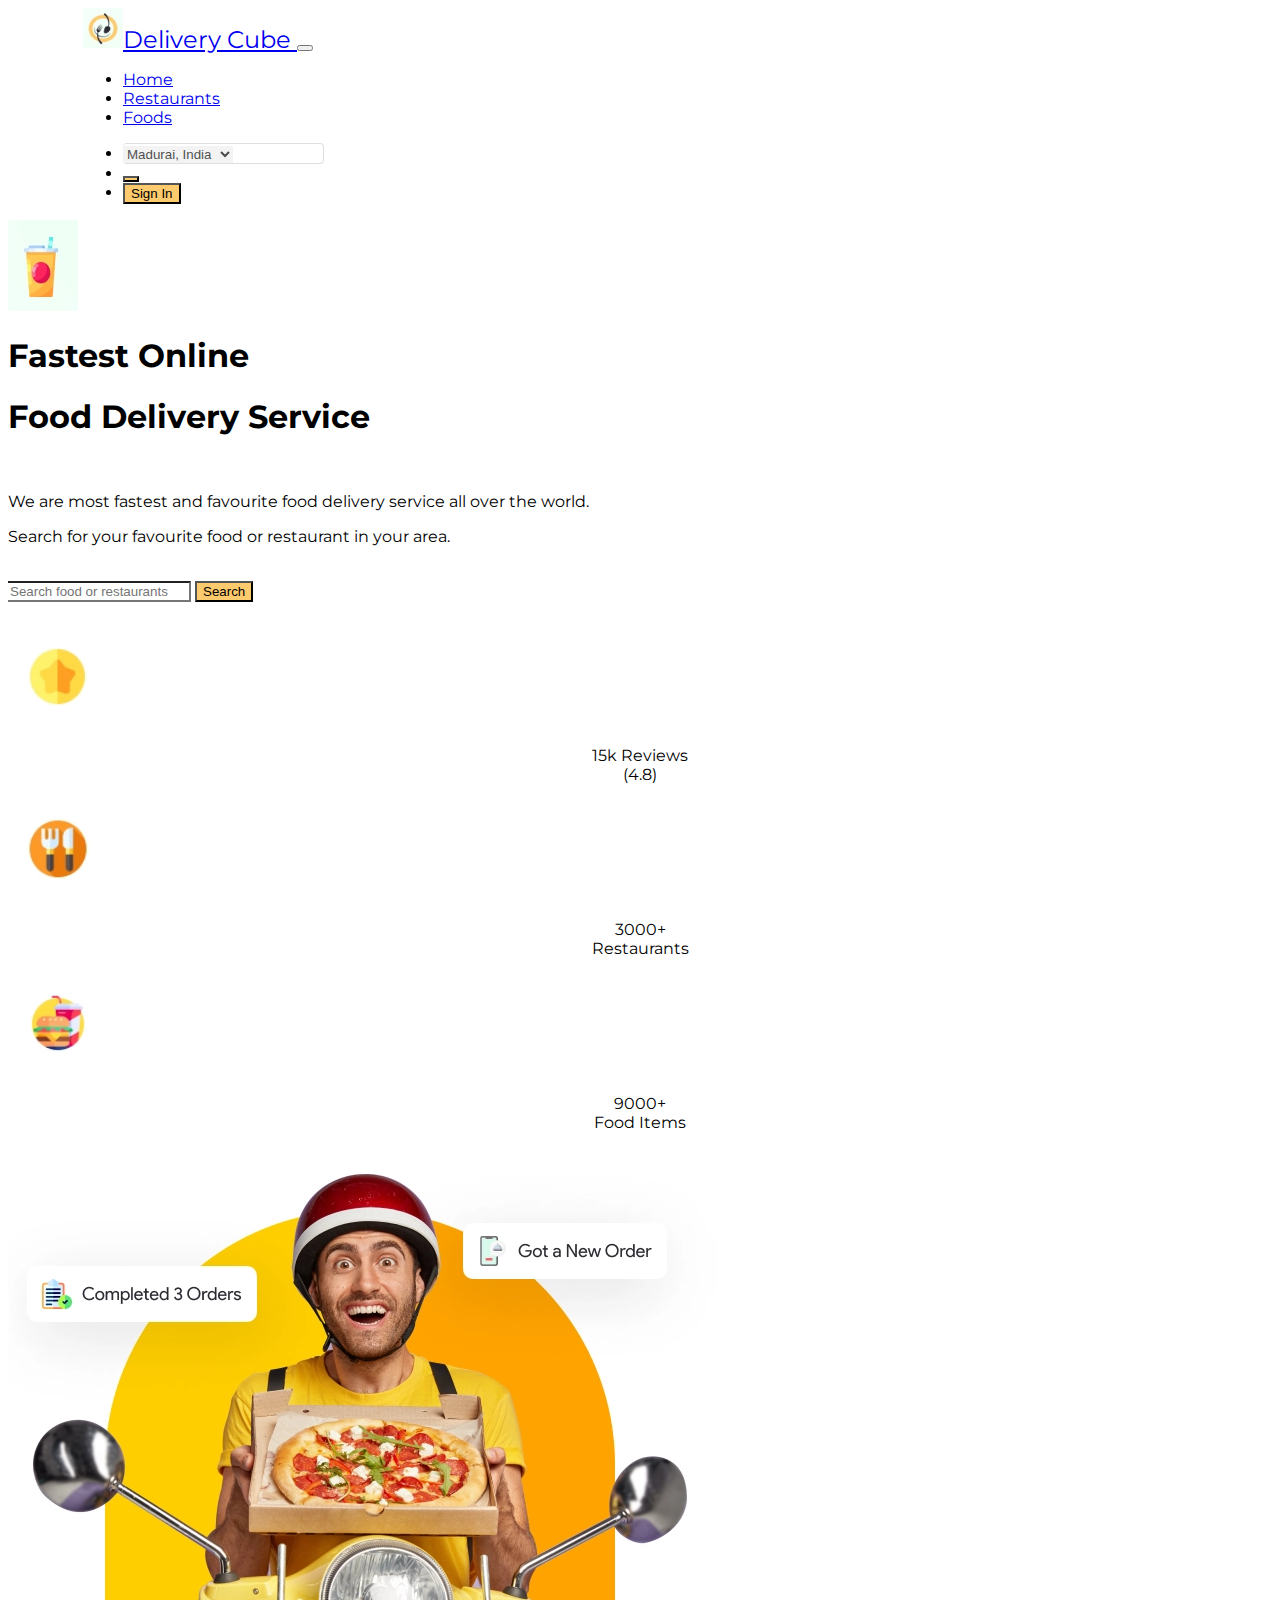
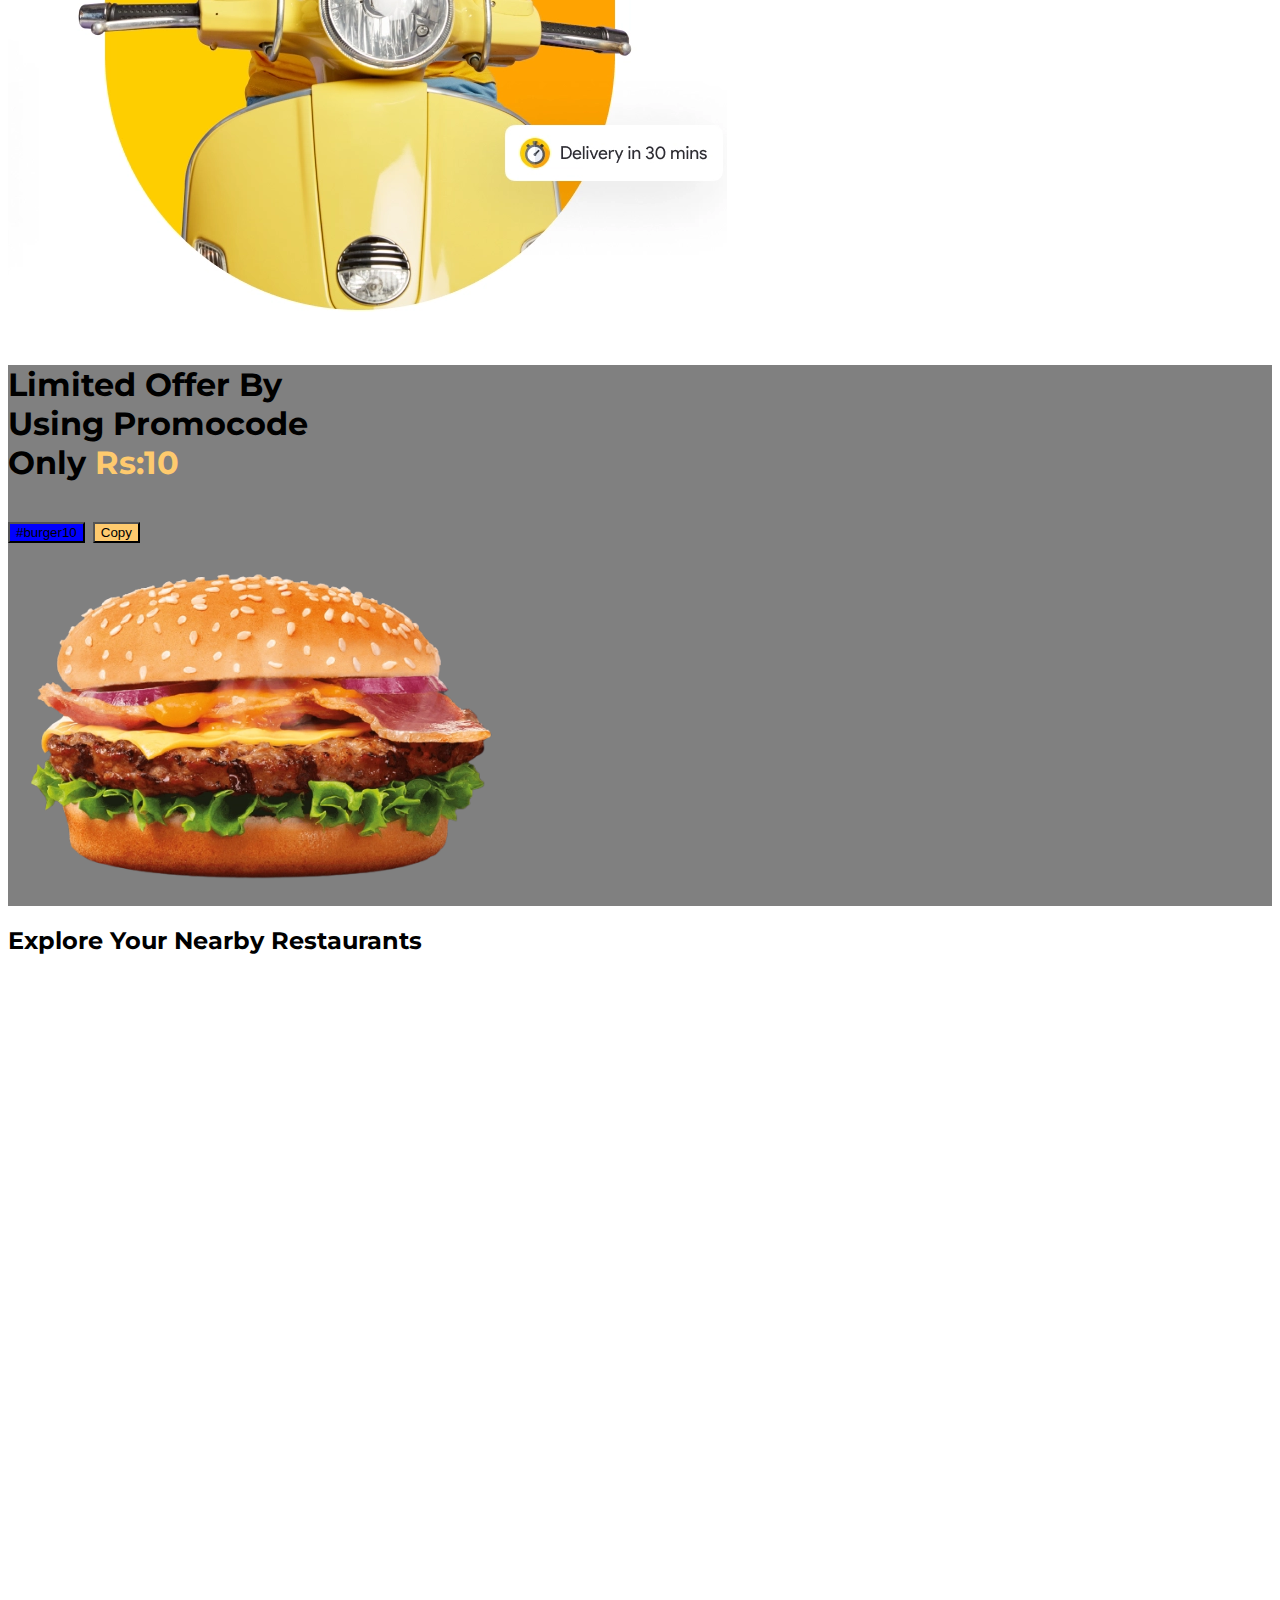
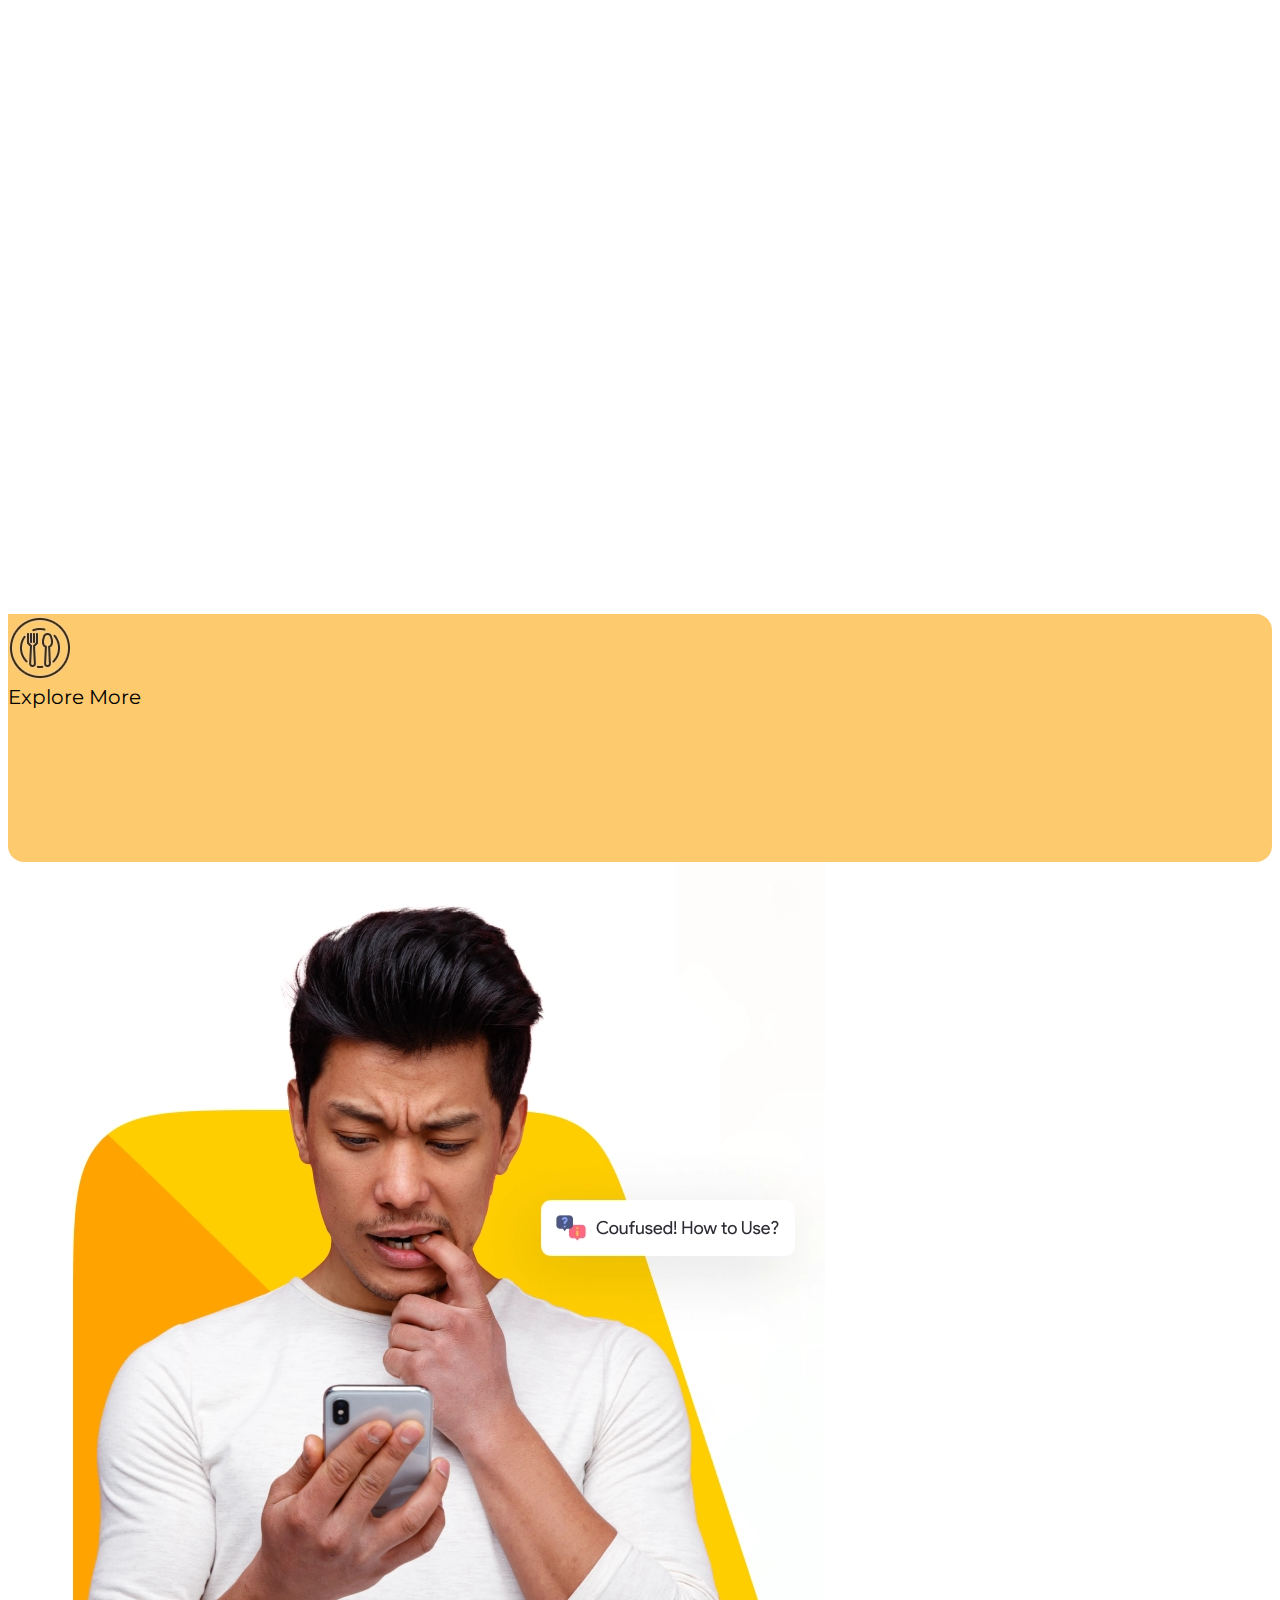
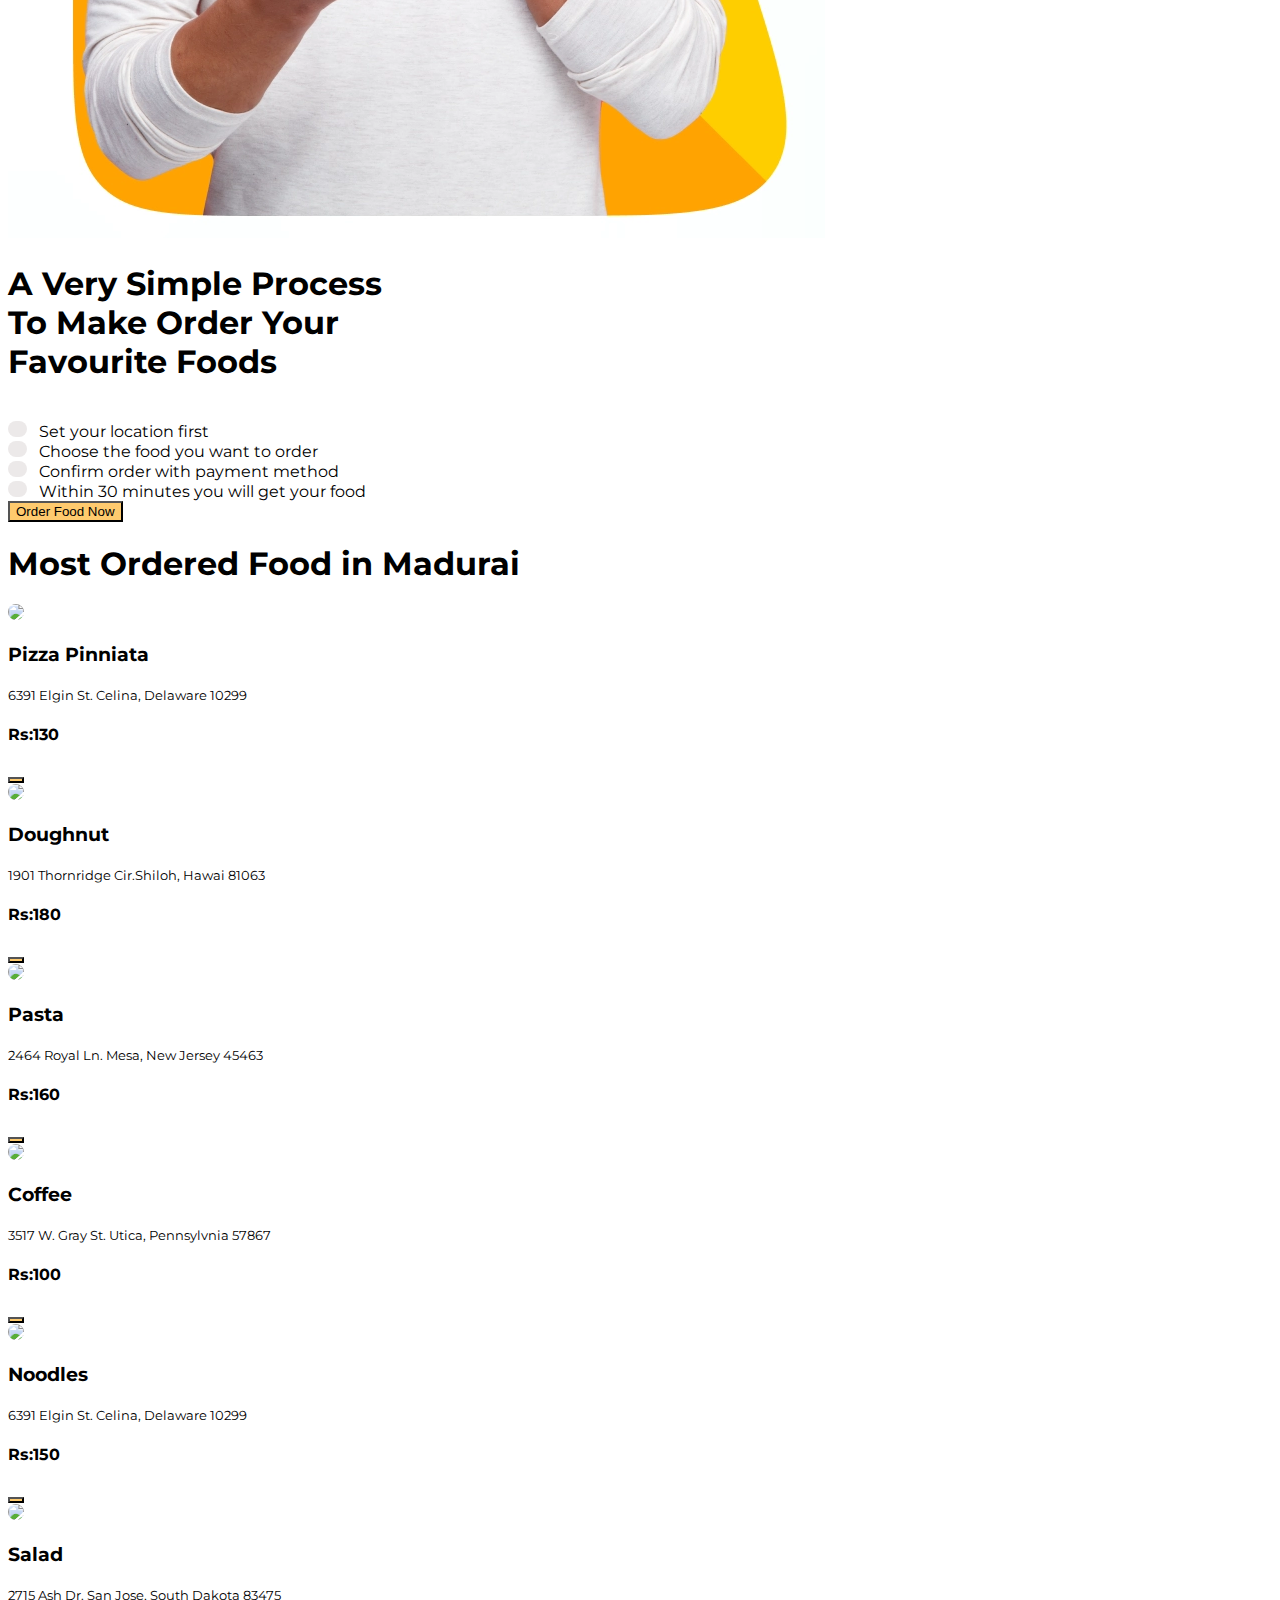
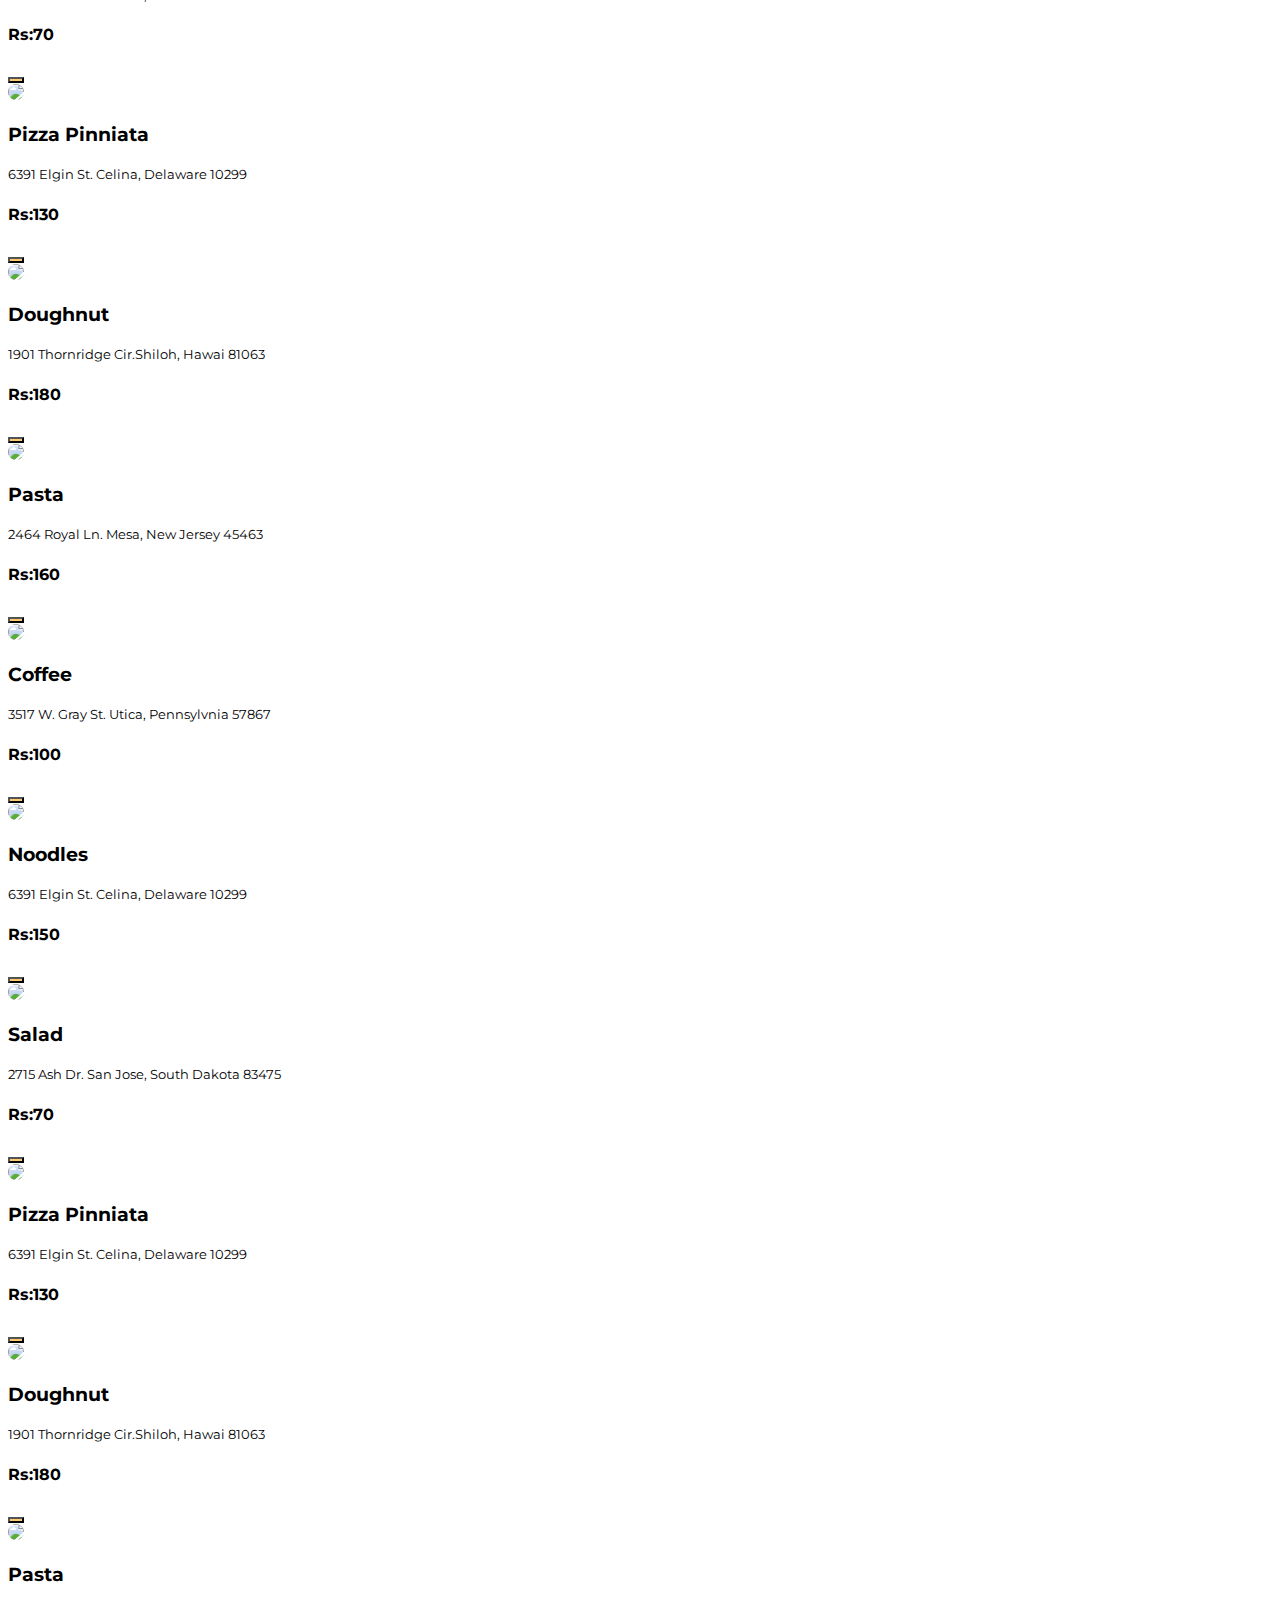
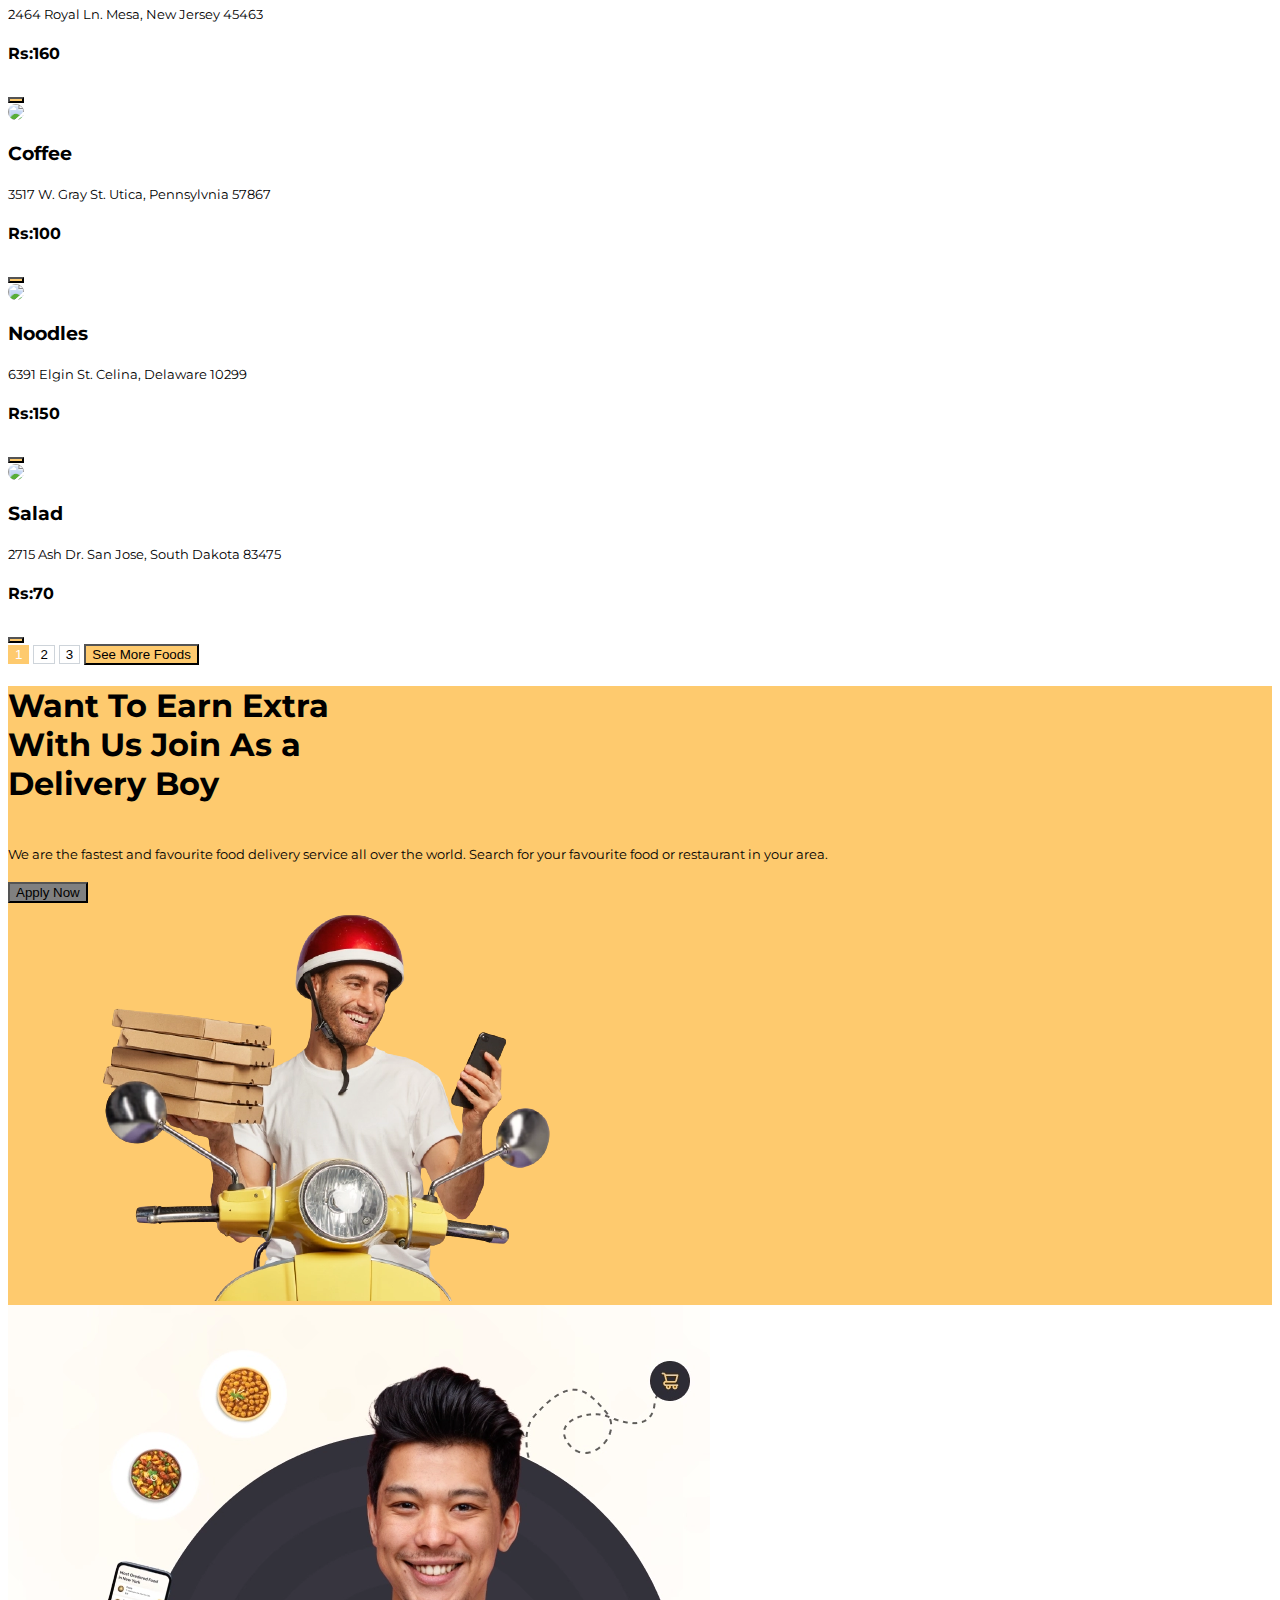
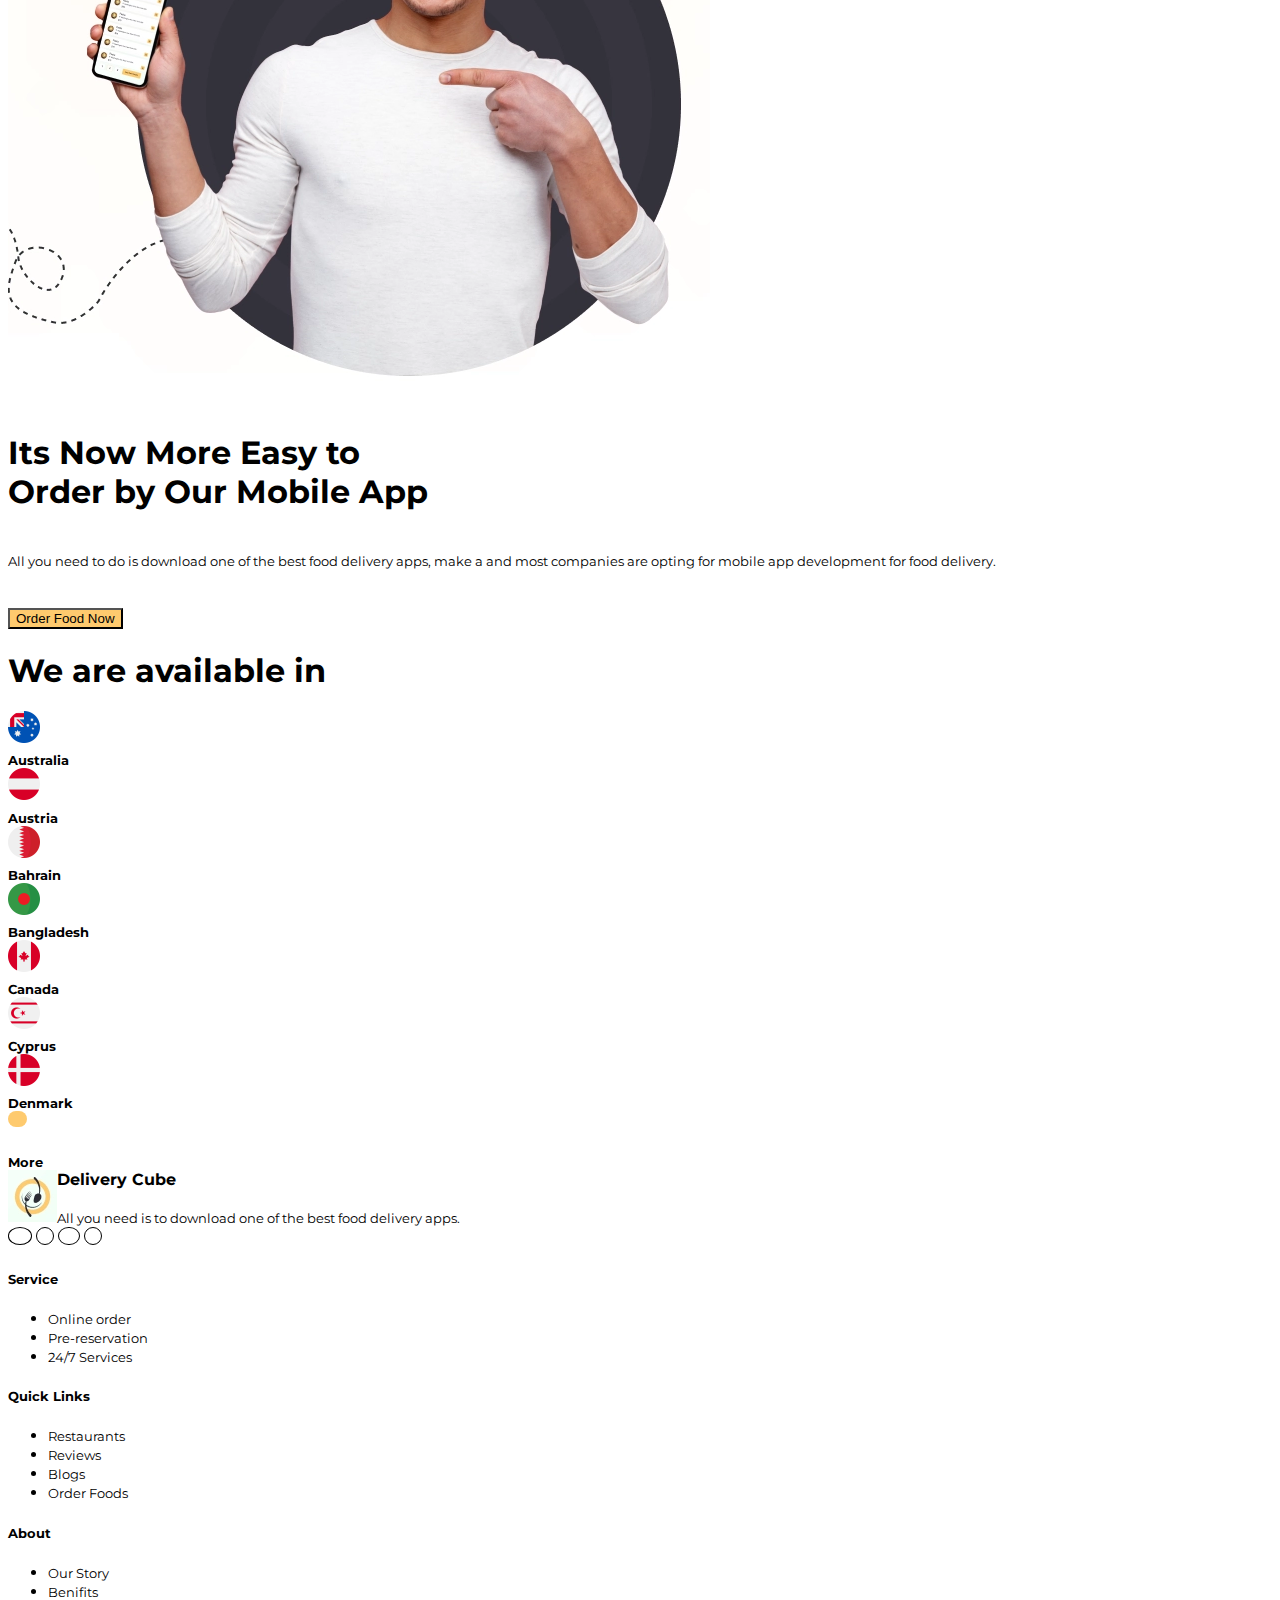
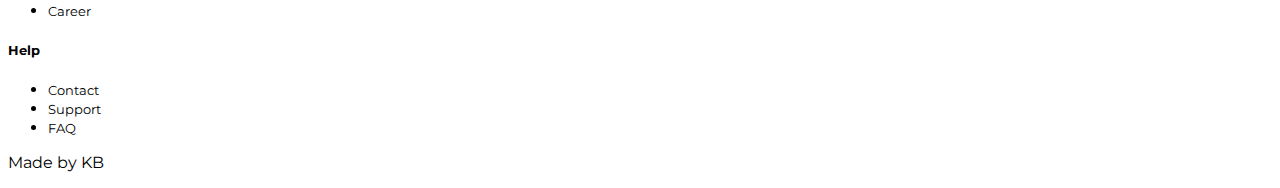
==== commit 00662626: "Add files via upload" ====
--- a/index.html
+++ b/index.html
@@ -1,753 +1,743 @@
-<!DOCTYPE html>
-<html lang="ken">
-    <head>
-        <meta charset="UTF-8">
-        <meta name="viewport" content="width=device-width, initial-scale=1">
-        
-        <title>Delivery Cube</title>
-
-        <!--Icons-->
-        <link href="./Design/restaurantLogo.png" rel="icon" >
-
-        <!--Bootstrap css-->
-        <link href="https://cdn.jsdelivr.net/npm/bootstrap@5.0.1/dist/css/bootstrap.min.css" rel="stylesheet" integrity="sha384-+0n0xVW2eSR5OomGNYDnhzAbDsOXxcvSN1TPprVMTNDbiYZCxYbOOl7+AMvyTG2x" crossorigin="anonymous">
-
-        <!--main css-->
-        <link href="./assets/css/style.css" rel="stylesheet">
-    </head>
-
-    <body>
-        <!--navbar-->
-        <nav class="navbar navbar-light navbar-expand-md fixed-top" style="background-color: white;">
-            <div class="container-fluid navigation">
-                <a href="#" class="navbar-brand d-flex align-items-center">
-                    <img src="./Design/restaurantLogo.png" alt="Logo" width="40px" height="40px"><span>Delivery Cube</span>
-                </a>
-                <!--hamburger-->
-                <button class="navbar-toggler" type="button" data-bs-toggle="collapse" data-bs-target="#Navbar">
-                    <span class="navbar-toggler-icon"></span>
-                </button>
-                <div class="collapse navbar-collapse d-lg-flex justify-content-between" id="Navbar">
-                    <ul class="nav navbar-nav">
-                        <div class="ms-3 ms-lg-5">
-                            <li class="nav-item">
-                                <a href="#" class="nav-link active">
-                                    <span>Home</span>
-                                </a>
-                            </li>
-                        </div>
-                        <div class="ms-3 ms-lg-5"> 
-                            <li class="nav-item">
-                                <a href="#explore" class="nav-link">
-                                    <span>Restaurants</span>
-                                </a>
-                            </li>
-                        </div>
-                        <div class="ms-3 ms-lg-5">
-                            <li class="nav-item">
-                                <a href="#food" class="nav-link">
-                                    <span>Foods</span>
-                                </a>
-                            </li>
-                        </div>
-                    </ul>
-                    <ul class="nav navbar-nav">
-                        <div class="ms-3 ms-lg-5 mt-1">
-                            <li class="nav-item">
-                                <div class="input-group" onclick="arrow()">
-                                    <span class="input-group-text"><i class="fa fa-map-marker"></i></span>
-                                    <div class="dropdown">
-                                        <select name="location" id="location" class="form-control" style="border: none; cursor: pointer">
-                                            <option value="ny">New York, USA</option>
-                                            <option value="madrid">Madrid, Spain</option>
-                                            <option value="abu">Abu Dhabi, UAE</option>
-                                            <option value="kolkata">Kolkata, India</option>
-                                        </select>
-                                        <div class="point" style="pointer-events: none;"><i class="arrow fa fa-chevron-down"></i></div>
-                                    </div>
-                                </div>
-                            </li>
-                        </div>
-                        <div class="ms-3 ms-lg-2 mt-1">
-                            <li class="nav-item">
-                                <button type="button" class="btn"><i class="fa fa-shopping-cart"></i></button>
-                            </li>
-                        </div>
-                        <div class="ms-3 ms-lg-2 mt-1">
-                            <li class="nav-item">
-                                <button class="btn">Sign In</button>
-                            </li>
-                        </div>
-                    </ul>
-                </div>
-            </div>
-        </nav>
-        <!--end of navbar-->
-
-        <!--main div-->
-        <div class="container mb-5 mt-5">
-            <div class="row align-items-center">
-                <div class="col-12 col-sm-6 order-1 order-sm-0">
-                    <img src="./Design/juice.png" alt="JuiceBox">
-                    <h1>Fastest Online</h1>
-                    <h1>Food Delivery Service</h1>
-                    <br>
-                    <p style="margin-bottom: 4px;">We are most fastest and favourite food delivery service all over the world.</p>
-                    <p>Search for your favourite food or restaurant in your area.</p>
-                    <br>
-                    <div class="input-group mb-5" style="min-height: 45px;">
-                        <span class="input-group-text"><i class="fa fa-search" style="border-right: none;"></i></span>
-                        <input type="text" placeholder="Search food or restaurants" class="form-control" style="border-left: none;">
-                        <button class="btn"><i class="fa fa-search"></i> Search</button>
-                    </div>
-                    <div class="row g-1 g-sm-4">
-                        <div class="col-4 mb-2">
-                            <div class="card align-items-center mainCard">
-                                <img src="./Design/card1.png" class="card-img-top" alt="Reviews">
-                                <div class="mb-3">
-                                    <p style="text-align: center;">15k Reviews<br>(4.8)</p>
-                                </div>
-                            </div>
-                        </div>
-                        <div class="col-4 mb-2">
-                            <div class="card align-items-center mainCard">
-                                <img src="./Design/card2.png" alt="restaurants" class="card-img-top" >
-                                <div class="mb-3">
-                                    <p style="text-align: center;">3000+<br>Restaurants</p>
-                                </div>
-                            </div>
-                        </div>
-                        <div class="col-4 mb-2">
-                            <div class="card align-items-center mainCard">
-                                <img src="./Design/card3.png" alt="FoodItems" class="card-img-top">
-                                <div class="mb-3">
-                                    <p style="text-align: center;">9000+<br>Food Items</p>
-                                </div>
-                            </div>
-                        </div>
-                    </div>
-                </div>
-                <div class="col-12 col-sm-6 align-self-center order-0 order-sm-1">
-                    <img src="./Design/deliveryBoy.png" alt="Delivery Boy" class="img-fluid">
-                </div>
-            </div>
-        </div>
-        <!--end of main-->
-
-        <!--burger-->
-        <div class="container-fluid mb-5 burger">
-            <div class="container py-4">
-                <div class="row">
-                    <div class="col-12 col-sm-6 align-self-center order-1 order-sm-1">
-                        <h1>Limitted Offer By<br>Using Promocode<br>Only <span style="color: rgb(254, 202, 110);">$10</span></h1>
-                        <br>
-                        <span><button type="button" class="btn btn-primary" style="background-color: blue;">#burger10</button>&#160;&#160;<button type="button" class="btn">Copy</button></span>
-                    </div>
-                    <div class="col-12 col-sm-6 align-self-center order-0 order-sm-1">
-                        <img src="./Design/burger.png" alt="Burger" class="img-fluid" width="500px">
-                    </div>
-                </div>
-            </div>
-        </div>
-        <!--end of burger-->
-
-        <!--explore-->
-        <div class="container py-5" id="explore">
-            <h2 class="mb-5 mt-4">Explore Your Nearby Restaurants</h2>
-            <div class="row g-3">
-                <div class="col-6 col-sm-3">
-                    <div class="card align-items-center exCard d-flex justify-content-end" style="background-image: url(https://knowbbies.com/storage/courses/June2018/35118898_1675576969163519_65233698458435584_n-medium.jpg);">
-                    <div class="textOverImg">Sky Dine</div>
-                    </div>
-                </div>
-                <div class="col-6 col-sm-3">
-                    <div class="card align-items-center exCard d-flex justify-content-end" style="background-image: url(https://post.healthline.com/wp-content/uploads/2020/03/adhd-foods-to-avoid_thumb-732x549.jpg);">
-                    <div class="textOverImg">Platinum Lounge</div>
-                    </div>
-                </div>
-                <div class="col-6 col-sm-3">
-                    <div class="card align-items-center exCard d-flex justify-content-end" style="background-image: url(https://i0.wp.com/www.eatthis.com/wp-content/uploads/2019/09/plate-penne-pasta-tomato-sauce.jpg?fit=1200%2C879&ssl=1);">
-                    <div class="textOverImg">Eatopia</div>
-                    </div>
-                </div>
-                <div class="col-6 col-sm-3">
-                    <div class="card align-items-center exCard d-flex justify-content-end" style="background-image: url(https://encrypted-tbn0.gstatic.com/images?q=tbn:ANd9GcSF4rBI6c7OdTl_7CcgkcOxVRCHvGEvKCGg1g&usqp=CAU);">
-                    <div class="textOverImg">Sip Coffee</div>
-                    </div>
-                </div>
-                <div class="col-6 col-sm-3">
-                    <div class="card align-items-center exCard d-flex justify-content-end" style="background-image: url(https://greenbowl2soul.com/wp-content/uploads/2019/11/veg-chow-mein_f.jpg);">
-                    <div class="textOverImg">Tain Terrace</div>
-                    </div>
-                </div>
-                <div class="col-6 col-sm-3">
-                    <div class="card align-items-center exCard d-flex justify-content-end" style="background-image: url(https://imagesvc.meredithcorp.io/v3/mm/image?url=https%3A%2F%2Fstatic.onecms.io%2Fwp-content%2Fuploads%2Fsites%2F19%2F2011%2F04%2F08%2Fchunky-vegetable-salad-ay-2000.jpg&q=85);">
-                    <div class="textOverImg">Kebab Garden</div>
-                    </div>
-                </div>
-                <div class="col-6 col-sm-3">
-                    <div class="card align-items-center exCard d-flex justify-content-end" style="background-image: url(https://www.tasteofhome.com/wp-content/uploads/2018/01/Potato-Beer-Cheese-Soup_EXPS_SBZ19_71598_B09_14_1b.jpg);">
-                    <div class="textOverImg">Cafe La Vista</div>
-                    </div>
-                </div>
-                <div class="col-6 col-sm-3">
-                    <div class="card align-items-center exCard d-flex justify-content-center" style="background-color: rgb(254, 202, 110);">
-                    <img src="./Design/explore.png" alt="exploreImg">
-                    <div class="textOverImg" style="color: black;">Explore More</div>
-                    </div>
-                </div>
-            </div>
-        </div>
-        <!--End of explore-->
-
-        <!--Order-->
-        <div class="container-fluid mb-5 mt-5">
-            <div class="container">
-                <div class="row align-items-center g-5">
-                    <div class="col-12 col-sm-7">
-                        <img src="./Design/orderImg.png" alt="OrderImage" class="img-fluid">
-                    </div>
-                    <div class="col-12 col-sm-5">
-                        <h1 class="mb-3">A Very Simple Process<br>To Make Order Your<br>Favourite Foods</h1>
-                        <br>
-                        <div class="mb-4">
-                            <span><i class="fa fa-map-marker dot"></i>&#160;&#160;&#160;Set your location first</span>
-                        </div>
-                        <div class="mb-4">
-                            <span><i class="fa fa-check dot"></i>&#160;&#160;&#160;Choose the food you want to order</span>
-                        </div>
-                        <div class="mb-4">
-                            <span><i class="fa fa-file-invoice dot"></i>&#160;&#160;&#160;Confirm order with payment method</span>
-                        </div>
-                        <div class="mb-5">
-                            <span><i class="fa fa-pizza-slice dot"></i>&#160;&#160;&#160;Within 30 minutes you will get your food</span>
-                        </div>
-                        <button class="btn" type="button">Order Food Now</button>
-                    </div>
-                </div>
-            </div>
-        </div>
-        <!--end of order-->
-
-        <!--favourites-->
-        <div class="container-fluid py-5 mb-5" id="food">
-            <div class="container">
-                <div class="row text-center">
-                    <h1 class="py-5">Most Ordered Food in New York</h1>
-                </div>
-                <div id="orderCarousel" class="carousel slide py-4" data-bs-ride="carousel">
-                    <div class="carousel-inner">
-
-                      <!--carousel1-->
-                      <div class="carousel-item active" id="carousel1">
-                        <div class="container-fluid">
-                            <div class="row gx-5 gy-3">
-                                <!--item1-->
-                                <div class="col-12 col-sm-6">
-                                    <div class="row">
-                                        <div class="col-4">
-                                            <img src="https://knowbbies.com/storage/courses/June2018/35118898_1675576969163519_65233698458435584_n-medium.jpg" class="img-fluid">
-                                        </div>
-                                        <div class="col-8">
-                                            <h3>Pizza Pinniata</h3>
-                                            <i class="fa fa-map-marker me-3"></i><small>6391 Elgin St. Celina, Delaware 10299</small>
-                                            <div class="d-flex justify-content-between align-items-center">
-                                                <h4 class="mt-3">$87</h4>
-                                                <div>
-                                                    <button class="btn"><i class="fa fa-shopping-cart"></i></button>
-                                                </div>
-                                            </div>
-                                        </div>
-                                    </div>
-                                </div>
-                                <!--item2-->
-                                <div class="col-12 col-sm-6">
-                                    <div class="row">
-                                        <div class="col-4">
-                                            <img src="https://post.healthline.com/wp-content/uploads/2020/03/adhd-foods-to-avoid_thumb-732x549.jpg" class="img-fluid">
-                                        </div>
-                                        <div class="col-8">
-                                            <h3>Doughnut</h3>
-                                            <i class="fa fa-map-marker me-3"></i><small>1901 Thornridge Cir.Shiloh, Hawai 81063</small>
-                                            <div class="d-flex justify-content-between align-items-center">
-                                                <h4 class="mt-3">$31</h4>
-                                                <div>
-                                                    <button class="btn"><i class="fa fa-shopping-cart"></i></button>
-                                                </div>
-                                            </div>
-                                        </div>
-                                    </div>
-                                </div>
-                                <!--item3-->
-                                <div class="col-12 col-sm-6">
-                                    <div class="row">
-                                        <div class="col-4">
-                                            <img src="https://i0.wp.com/www.eatthis.com/wp-content/uploads/2019/09/plate-penne-pasta-tomato-sauce.jpg?fit=1200%2C879&ssl=1" class="img-fluid">
-                                        </div>
-                                        <div class="col-8">
-                                            <h3>Pasta</h3>
-                                            <i class="fa fa-map-marker me-3"></i><small>2464 Royal Ln. Mesa, New Jersey 45463</small>
-                                            <div class="d-flex justify-content-between align-items-center">
-                                                <h4 class="mt-3">$55</h4>
-                                                <div>
-                                                    <button class="btn"><i class="fa fa-shopping-cart"></i></button>
-                                                </div>
-                                            </div>
-                                        </div>
-                                    </div>
-                                </div>
-                                <!--item4-->
-                                <div class="col-12 col-sm-6">
-                                    <div class="row">
-                                        <div class="col-4">
-                                            <img src="https://encrypted-tbn0.gstatic.com/images?q=tbn:ANd9GcSF4rBI6c7OdTl_7CcgkcOxVRCHvGEvKCGg1g&usqp=CAU" class="img-fluid">
-                                        </div>
-                                        <div class="col-8">
-                                            <h3>Coffee</h3>
-                                            <i class="fa fa-map-marker me-3"></i><small>3517 W. Gray St. Utica, Pennsylvnia 57867</small>
-                                            <div class="d-flex justify-content-between align-items-center">
-                                                <h4 class="mt-3">$47</h4>
-                                                <div>
-                                                    <button class="btn"><i class="fa fa-shopping-cart"></i></button>
-                                                </div>
-                                            </div>
-                                        </div>
-                                    </div>
-                                </div>
-                                <!--item5-->
-                                <div class="col-12 col-sm-6">
-                                    <div class="row">
-                                        <div class="col-4">
-                                            <img src="https://greenbowl2soul.com/wp-content/uploads/2019/11/veg-chow-mein_f.jpg" class="img-fluid">
-                                        </div>
-                                        <div class="col-8">
-                                            <h3>Noodles</h3>
-                                            <i class="fa fa-map-marker me-3"></i><small>6391 Elgin St. Celina, Delaware 10299</small>
-                                            <div class="d-flex justify-content-between align-items-center">
-                                                <h4 class="mt-3">$20</h4>
-                                                <div>
-                                                    <button class="btn"><i class="fa fa-shopping-cart"></i></button>
-                                                </div>
-                                            </div>
-                                        </div>
-                                    </div>
-                                </div>
-                                <!--item6-->
-                                <div class="col-12 col-sm-6">
-                                    <div class="row">
-                                        <div class="col-4">
-                                            <img src="https://imagesvc.meredithcorp.io/v3/mm/image?url=https%3A%2F%2Fstatic.onecms.io%2Fwp-content%2Fuploads%2Fsites%2F19%2F2011%2F04%2F08%2Fchunky-vegetable-salad-ay-2000.jpg&q=85" class="img-fluid">
-                                        </div>
-                                        <div class="col-8">
-                                            <h3>Salad</h3>
-                                            <i class="fa fa-map-marker me-3"></i><small>2715 Ash Dr. San Jose, South Dakota 83475</small>
-                                            <div class="d-flex justify-content-between align-items-center">
-                                                <h4 class="mt-3">$90</h4>
-                                                <div>
-                                                    <button class="btn"><i class="fa fa-shopping-cart"></i></button>
-                                                </div>
-                                            </div>
-                                        </div>
-                                    </div>
-                                </div>
-                            </div>
-                        </div>
-                      </div>
-
-                      <!--carousel2-->
-                      <div class="carousel-item" id="carousel2">
-                        <div class="container-fluid">
-                            <div class="row gx-5 gy-3">
-                                <!--item1-->
-                                <div class="col-12 col-sm-6">
-                                    <div class="row">
-                                        <div class="col-4">
-                                            <img src="https://knowbbies.com/storage/courses/June2018/35118898_1675576969163519_65233698458435584_n-medium.jpg" class="img-fluid">
-                                        </div>
-                                        <div class="col-8">
-                                            <h3>Pizza Pinniata</h3>
-                                            <i class="fa fa-map-marker me-3"></i><small>6391 Elgin St. Celina, Delaware 10299</small>
-                                            <div class="d-flex justify-content-between align-items-center">
-                                                <h4 class="mt-3">$87</h4>
-                                                <div>
-                                                    <button class="btn"><i class="fa fa-shopping-cart"></i></button>
-                                                </div>
-                                            </div>
-                                        </div>
-                                    </div>
-                                </div>
-                                <!--item2-->
-                                <div class="col-12 col-sm-6">
-                                    <div class="row">
-                                        <div class="col-4">
-                                            <img src="https://post.healthline.com/wp-content/uploads/2020/03/adhd-foods-to-avoid_thumb-732x549.jpg" class="img-fluid">
-                                        </div>
-                                        <div class="col-8">
-                                            <h3>Doughnut</h3>
-                                            <i class="fa fa-map-marker me-3"></i><small>1901 Thornridge Cir.Shiloh, Hawai 81063</small>
-                                            <div class="d-flex justify-content-between align-items-center">
-                                                <h4 class="mt-3">$31</h4>
-                                                <div>
-                                                    <button class="btn"><i class="fa fa-shopping-cart"></i></button>
-                                                </div>
-                                            </div>
-                                        </div>
-                                    </div>
-                                </div>
-                                <!--item3-->
-                                <div class="col-12 col-sm-6">
-                                    <div class="row">
-                                        <div class="col-4">
-                                            <img src="https://i0.wp.com/www.eatthis.com/wp-content/uploads/2019/09/plate-penne-pasta-tomato-sauce.jpg?fit=1200%2C879&ssl=1" class="img-fluid">
-                                        </div>
-                                        <div class="col-8">
-                                            <h3>Pasta</h3>
-                                            <i class="fa fa-map-marker me-3"></i><small>2464 Royal Ln. Mesa, New Jersey 45463</small>
-                                            <div class="d-flex justify-content-between align-items-center">
-                                                <h4 class="mt-3">$55</h4>
-                                                <div>
-                                                    <button class="btn"><i class="fa fa-shopping-cart"></i></button>
-                                                </div>
-                                            </div>
-                                        </div>
-                                    </div>
-                                </div>
-                                <!--item4-->
-                                <div class="col-12 col-sm-6">
-                                    <div class="row">
-                                        <div class="col-4">
-                                            <img src="https://encrypted-tbn0.gstatic.com/images?q=tbn:ANd9GcSF4rBI6c7OdTl_7CcgkcOxVRCHvGEvKCGg1g&usqp=CAU" class="img-fluid">
-                                        </div>
-                                        <div class="col-8">
-                                            <h3>Coffee</h3>
-                                            <i class="fa fa-map-marker me-3"></i><small>3517 W. Gray St. Utica, Pennsylvnia 57867</small>
-                                            <div class="d-flex justify-content-between align-items-center">
-                                                <h4 class="mt-3">$47</h4>
-                                                <div>
-                                                    <button class="btn"><i class="fa fa-shopping-cart"></i></button>
-                                                </div>
-                                            </div>
-                                        </div>
-                                    </div>
-                                </div>
-                                <!--item5-->
-                                <div class="col-12 col-sm-6">
-                                    <div class="row">
-                                        <div class="col-4">
-                                            <img src="https://greenbowl2soul.com/wp-content/uploads/2019/11/veg-chow-mein_f.jpg" class="img-fluid">
-                                        </div>
-                                        <div class="col-8">
-                                            <h3>Noodles</h3>
-                                            <i class="fa fa-map-marker me-3"></i><small>6391 Elgin St. Celina, Delaware 10299</small>
-                                            <div class="d-flex justify-content-between align-items-center">
-                                                <h4 class="mt-3">$20</h4>
-                                                <div>
-                                                    <button class="btn"><i class="fa fa-shopping-cart"></i></button>
-                                                </div>
-                                            </div>
-                                        </div>
-                                    </div>
-                                </div>
-                                <!--item6-->
-                                <div class="col-12 col-sm-6">
-                                    <div class="row">
-                                        <div class="col-4">
-                                            <img src="https://imagesvc.meredithcorp.io/v3/mm/image?url=https%3A%2F%2Fstatic.onecms.io%2Fwp-content%2Fuploads%2Fsites%2F19%2F2011%2F04%2F08%2Fchunky-vegetable-salad-ay-2000.jpg&q=85" class="img-fluid">
-                                        </div>
-                                        <div class="col-8">
-                                            <h3>Salad</h3>
-                                            <i class="fa fa-map-marker me-3"></i><small>2715 Ash Dr. San Jose, South Dakota 83475</small>
-                                            <div class="d-flex justify-content-between align-items-center">
-                                                <h4 class="mt-3">$90</h4>
-                                                <div>
-                                                    <button class="btn"><i class="fa fa-shopping-cart"></i></button>
-                                                </div>
-                                            </div>
-                                        </div>
-                                    </div>
-                                </div>
-                            </div>
-                        </div>
-                      </div>
-
-                      <!--carousel3-->
-                      <div class="carousel-item" id="carousel3">
-                        <div class="container-fluid">
-                            <div class="row gx-5 gy-3">
-                                <!--item1-->
-                                <div class="col-12 col-sm-6">
-                                    <div class="row">
-                                        <div class="col-4">
-                                            <img src="https://knowbbies.com/storage/courses/June2018/35118898_1675576969163519_65233698458435584_n-medium.jpg" class="img-fluid">
-                                        </div>
-                                        <div class="col-8">
-                                            <h3>Pizza Pinniata</h3>
-                                            <i class="fa fa-map-marker me-3"></i><small>6391 Elgin St. Celina, Delaware 10299</small>
-                                            <div class="d-flex justify-content-between align-items-center">
-                                                <h4 class="mt-3">$87</h4>
-                                                <div>
-                                                    <button class="btn"><i class="fa fa-shopping-cart"></i></button>
-                                                </div>
-                                            </div>
-                                        </div>
-                                    </div>
-                                </div>
-                                <!--item2-->
-                                <div class="col-12 col-sm-6">
-                                    <div class="row">
-                                        <div class="col-4">
-                                            <img src="https://post.healthline.com/wp-content/uploads/2020/03/adhd-foods-to-avoid_thumb-732x549.jpg" class="img-fluid">
-                                        </div>
-                                        <div class="col-8">
-                                            <h3>Doughnut</h3>
-                                            <i class="fa fa-map-marker me-3"></i><small>1901 Thornridge Cir.Shiloh, Hawai 81063</small>
-                                            <div class="d-flex justify-content-between align-items-center">
-                                                <h4 class="mt-3">$31</h4>
-                                                <div>
-                                                    <button class="btn"><i class="fa fa-shopping-cart"></i></button>
-                                                </div>
-                                            </div>
-                                        </div>
-                                    </div>
-                                </div>
-                                <!--item3-->
-                                <div class="col-12 col-sm-6">
-                                    <div class="row">
-                                        <div class="col-4">
-                                            <img src="https://i0.wp.com/www.eatthis.com/wp-content/uploads/2019/09/plate-penne-pasta-tomato-sauce.jpg?fit=1200%2C879&ssl=1" class="img-fluid">
-                                        </div>
-                                        <div class="col-8">
-                                            <h3>Pasta</h3>
-                                            <i class="fa fa-map-marker me-3"></i><small>2464 Royal Ln. Mesa, New Jersey 45463</small>
-                                            <div class="d-flex justify-content-between align-items-center">
-                                                <h4 class="mt-3">$55</h4>
-                                                <div>
-                                                    <button class="btn"><i class="fa fa-shopping-cart"></i></button>
-                                                </div>
-                                            </div>
-                                        </div>
-                                    </div>
-                                </div>
-                                <!--item4-->
-                                <div class="col-12 col-sm-6">
-                                    <div class="row">
-                                        <div class="col-4">
-                                            <img src="https://encrypted-tbn0.gstatic.com/images?q=tbn:ANd9GcSF4rBI6c7OdTl_7CcgkcOxVRCHvGEvKCGg1g&usqp=CAU" class="img-fluid">
-                                        </div>
-                                        <div class="col-8">
-                                            <h3>Coffee</h3>
-                                            <i class="fa fa-map-marker me-3"></i><small>3517 W. Gray St. Utica, Pennsylvnia 57867</small>
-                                            <div class="d-flex justify-content-between align-items-center">
-                                                <h4 class="mt-3">$47</h4>
-                                                <div>
-                                                    <button class="btn"><i class="fa fa-shopping-cart"></i></button>
-                                                </div>
-                                            </div>
-                                        </div>
-                                    </div>
-                                </div>
-                                <!--item5-->
-                                <div class="col-12 col-sm-6">
-                                    <div class="row">
-                                        <div class="col-4">
-                                            <img src="https://greenbowl2soul.com/wp-content/uploads/2019/11/veg-chow-mein_f.jpg" class="img-fluid">
-                                        </div>
-                                        <div class="col-8">
-                                            <h3>Noodles</h3>
-                                            <i class="fa fa-map-marker me-3"></i><small>6391 Elgin St. Celina, Delaware 10299</small>
-                                            <div class="d-flex justify-content-between align-items-center">
-                                                <h4 class="mt-3">$20</h4>
-                                                <div>
-                                                    <button class="btn"><i class="fa fa-shopping-cart"></i></button>
-                                                </div>
-                                            </div>
-                                        </div>
-                                    </div>
-                                </div>
-                                <!--item6-->
-                                <div class="col-12 col-sm-6">
-                                    <div class="row">
-                                        <div class="col-4">
-                                            <img src="https://imagesvc.meredithcorp.io/v3/mm/image?url=https%3A%2F%2Fstatic.onecms.io%2Fwp-content%2Fuploads%2Fsites%2F19%2F2011%2F04%2F08%2Fchunky-vegetable-salad-ay-2000.jpg&q=85" class="img-fluid">
-                                        </div>
-                                        <div class="col-8">
-                                            <h3>Salad</h3>
-                                            <i class="fa fa-map-marker me-3"></i><small>2715 Ash Dr. San Jose, South Dakota 83475</small>
-                                            <div class="d-flex justify-content-between align-items-center">
-                                                <h4 class="mt-3">$90</h4>
-                                                <div>
-                                                    <button class="btn"><i class="fa fa-shopping-cart"></i></button>
-                                                </div>
-                                            </div>
-                                        </div>
-                                    </div>
-                                </div>
-                            </div>
-                        </div>
-                      </div>
-                    </div>
-                </div>
-                <div class="d-flex justify-content-center carouselControl py-3">
-                    <button class="btn btnCarousel me-4 btnActive" id="btn1">1</button>
-                    <button class="btn btnCarousel me-4" id="btn2">2</button>
-                    <button class="btn btnCarousel me-4" id="btn3">3</button>
-                    <button class="btn">See More Foods</button>
-                </div>
-            </div>
-        </div>
-        <!--end of favourites-->
-
-        <!--delivery-->
-        <div class="container-fluid mb-5 deliveryBoy mt-5">
-            <div class="container pt-4">
-                <div class="row">
-                    <div class="col-12 col-sm-4 align-self-center order-1 order-sm-1 py-3">
-                        <h1>Want To Earn Extra<br>With Us Join As a<br>Delivery Boy</h1>
-                        <br>
-                        <small>We are the fastest and favourite food delivery service all over the world. Search for your favourite food or restaurant in your area.</small><br><br>
-                        <button type="button" class="btn" style="background-color: grey;">Apply Now</button>
-                    </div>
-                    <div class="col-12 col-sm-8 d-flex justify-content-center order-0 order-sm-1">
-                        <img src="./Design/deliveryEarn.png" class="img-fluid">
-                    </div>
-                </div>
-            </div>
-        </div>
-        <!--end of delivery-->
-
-        <!--mobile-->
-        <div class="container-fluid mb-4 mt-5">
-                <div class="row align-items-center">
-                    <div class="col-12 col-sm-7 d-flex justify-content-center">
-                        <img src="./Design/mobile.png" alt="Order From Mobile" class="img-fluid">
-                    </div>
-                    <div class="col-12 col-sm-5">
-                        <h1 class="mb-3">Its Now More Easy to<br>Order by Our Mobile App</h1>
-                        <br>
-                        <small>All you need to do is download one of the best food delivery apps, make a and most companies are opting for mobile app development for food delivery.</small>
-                        <br><br><br>    
-                        <button class="btn" type="button">Order Food Now</button>
-                    </div>
-                </div>
-        </div>
-        <!--end of mobile-->
-
-        <!--countries-->
-        <div class="container py-5 mb-sm-3">
-            <div class="row text-center">
-                <h1 class="py-5">We are available in</h1>
-            </div>
-            <div class="row g-4">
-                <div class="col-6 col-sm-3">
-                    <div class="d-flex align-items-center p-2" style="border-radius: 8px;">
-                        <img src="./Design/australia.png" width="32px" class="img-fluid" style="float: left;">&#160;&#160;<h5 style="margin-bottom: 0;">Australia</h5>
-                    </div>
-                </div>
-                <div class="col-6 col-sm-3">
-                    <div class="d-flex align-items-center p-2" style="border-radius: 8px;">
-                        <img src="./Design/austria.png" width="32px" class="img-fluid" style="float: left;">&#160;&#160;<h5 style="margin-bottom: 0;">Austria</h5>
-                    </div>
-                </div>
-                <div class="col-6 col-sm-3">
-                    <div class="d-flex align-items-center p-2" style="border-radius: 8px;">
-                        <img src="./Design/bahrain.png" width="32px" class="img-fluid" style="float: left;">&#160;&#160;<h5 style="margin-bottom: 0;">Bahrain</h5>
-                    </div>
-                </div>
-                <div class="col-6 col-sm-3">
-                    <div class="d-flex align-items-center p-2" style="border-radius: 8px;">
-                        <img src="./Design/bangladesh.png" width="32px" class="img-fluid" style="float: left;">&#160;&#160;<h5 style="margin-bottom: 0;">Bangladesh</h5>
-                    </div>
-                </div>
-                <div class="col-6 col-sm-3">
-                    <div class="d-flex align-items-center p-2" style="border-radius: 8px;">
-                        <img src="./Design/canada.png" width="32px" class="img-fluid" style="float: left;">&#160;&#160;<h5 style="margin-bottom: 0;">Canada</h5>
-                    </div>
-                </div>
-                <div class="col-6 col-sm-3">
-                    <div class="d-flex align-items-center p-2" style="border-radius: 8px;">
-                        <img src="./Design/northern-cyprus.png" width="32px" class="img-fluid" style="float: left;">&#160;&#160;<h5 style="margin-bottom: 0;">Cyprus</h5>
-                    </div>
-                </div>
-                <div class="col-6 col-sm-3">
-                    <div class="d-flex align-items-center p-2" style="border-radius: 8px;">
-                        <img src="./Design/denmark.png" width="32px" class="img-fluid" style="float: left;">&#160;&#160;<h5 style="margin-bottom: 0;">Denmark</h5>
-                    </div>
-                </div>
-                <div class="col-6 col-sm-3">
-                    <div class="d-flex align-items-center p-2" style="border-radius: 8px;">
-                        <i class="fas fa-ellipsis-h dot" style="background-color: rgb(254, 202, 110);"></i></i>&#160;&#160;<h5 style="margin-bottom: 0;">More</h5>
-                    </div>
-                </div>
-                
-            </div>
-        </div>
-        <!--end of countries-->
-
-        <!--footer-->
-        <div class="container p-5">
-            <div class="row gx-5 justify-content-evenly">
-                <div class="col-12 col-sm-3">
-                    <div class="d-flex align-items-center">
-                        <img src="./Design/restaurantLogo.png" alt="Logo" class="img-fluid" style="float:left;">
-                        <h4 style="margin: 0">Delivery Cube</h4>
-                    </div>
-                    <br>
-                    <small>All you need is to download one of the best food delivery apps.</small>
-                    <br>
-                    <div class="pt-4 d-flex justify-content-evenly d-sm-block">
-                        <a href="..." class="me-1"><i class="fa fa-facebook socials" style="padding: 0.5em 0.7em;"></i></a>
-                        <a href="..." class="me-1"><i class="fa fa-twitter socials"></i></a>
-                        <a href="..." class="me-1"><i class="fa fa-instagram socials" style="padding: 0.5em 0.6em;"></i></a>
-                        <a href="..." class="me-1"><i class="fa fa-youtube socials"></i></a>
-                    </div>
-                </div>
-                <div class="col-6 col-sm-2 pt-4">
-                    <h5>Service</h5>
-                    <ul class="list-unstyled pt-2">
-                        <li><small>Online order</small></li>
-                        <li><small>Pre-reservation</small></li>
-                        <li><small>24/7 Services</small></li>
-                    </ul>
-                </div>
-                <div class="col-6 col-sm-2 pt-4">
-                    <h5>Quick Links</h5>
-                    <ul class="list-unstyled pt-2">
-                        <li><small>Restaurants</small></li>
-                        <li><small>Reviews</small></li>
-                        <li><small>Blogs</small></li>
-                        <li><small>Order Foods</small></li>
-                    </ul>
-                </div>
-                <div class="col-6 col-sm-2 pt-4">
-                    <h5>About</h5>
-                    <ul class="list-unstyled pt-2">
-                        <li><small>Our Story</small></li>
-                        <li><small>Benifits</small></li>
-                        <li><small>Career</small></li>
-                    </ul>
-                </div>
-                <div class="col-6 col-sm-2 pt-4">
-                    <h5>Help</h5>
-                    <ul class="list-unstyled pt-2">
-                        <li><small>Contact</small></li>
-                        <li><small>Support</small></li>
-                        <li><small>FAQ</small></li>
-                    </ul>
-                </div>
-            </div>
-        </div>
-        <!--end of footer-->
-        <div class="text-center">
-            <p>Made by Shreyas 🔥</p>
-        </div>
-
-        <!--Vendor js-->
-        <script src="https://code.jquery.com/jquery-3.6.0.min.js" integrity="sha256-/xUj+3OJU5yExlq6GSYGSHk7tPXikynS7ogEvDej/m4=" crossorigin="anonymous"></script>
-        <script src="https://cdn.jsdelivr.net/npm/bootstrap@5.0.1/dist/js/bootstrap.bundle.min.js" integrity="sha384-gtEjrD/SeCtmISkJkNUaaKMoLD0//ElJ19smozuHV6z3Iehds+3Ulb9Bn9Plx0x4" crossorigin="anonymous"></script>
-        <script src="https://kit.fontawesome.com/114cef75f0.js" crossorigin="anonymous"></script>
-
-        <!--main JS-->
-        <script src="./assets/js/main.js"></script>
-    </body>
-</html>
-
+<!DOCTYPE html>
+<html lang="ken">
+    <head>
+        <meta charset="UTF-8">
+        <meta name="viewport" content="width=device-width, initial-scale=1">
+        
+        <title>Delivery Cube</title>
+
+        <!--Icons-->
+        <link href="./Design/restaurantLogo.png" rel="icon" >
+
+        <!--Bootstrap css-->
+        <link href="https://cdn.jsdelivr.net/npm/bootstrap@5.0.1/dist/css/bootstrap.min.css" rel="stylesheet" integrity="sha384-+0n0xVW2eSR5OomGNYDnhzAbDsOXxcvSN1TPprVMTNDbiYZCxYbOOl7+AMvyTG2x" crossorigin="anonymous">
+
+        <!--main css-->
+        <link href="./CSS & JS/css/style.css" rel="stylesheet">
+    </head>
+<body>
+    <!--navbar-->
+    <nav class="navbar navbar-light navbar-expand-md fixed-top" style="background-color: white;">
+        <div class="container-fluid navigation">
+            <a href="#" class="navbar-brand d-flex align-items-center">
+                <img src="./Design/restaurantLogo.png" alt="Logo" width="40px" height="40px"><span>Delivery Cube</span>
+            </a>
+            <!--hamburger-->
+            <button class="navbar-toggler" type="button" data-bs-toggle="collapse" data-bs-target="#Navbar">
+                <span class="navbar-toggler-icon"></span>
+            </button>
+            <div class="collapse navbar-collapse d-lg-flex justify-content-between" id="Navbar">
+                <ul class="nav navbar-nav">
+                    <div class="ms-3 ms-lg-5">
+                        <li class="nav-item">
+                            <a href="#" class="nav-link active">
+                                <span>Home</span>
+                            </a>
+                        </li>
+                    </div>
+                    <div class="ms-3 ms-lg-5"> 
+                        <li class="nav-item">
+                            <a href="#explore" class="nav-link">
+                                <span>Restaurants</span>
+                            </a>
+                        </li>
+                    </div>
+                    <div class="ms-3 ms-lg-5">
+                        <li class="nav-item">
+                            <a href="#food" class="nav-link">
+                                <span>Foods</span>
+                            </a>
+                        </li>
+                    </div>
+                </ul>
+                <ul class="nav navbar-nav">
+                    <div class="ms-3 ms-lg-5 mt-1">
+                        <li class="nav-item">
+                            <div class="input-group" onclick="arrow()">
+                                <span class="input-group-text"><i class="fa fa-map-marker"></i></span>
+                                <div class="dropdown">
+                                    <select name="location" id="location" class="form-control" style="border: none; cursor: pointer">
+                                        <option value="ny">Madurai, India</option>
+                                        <option value="madrid">Chennai, India</option>
+                                        <option value="abu">Banglore, India</option>
+                                        <option value="kolkata">Bombay, India</option>
+                                    </select>
+                                    <div class="point" style="pointer-events: none;"><i class="arrow fa fa-chevron-down"></i></div>
+                                </div>
+                            </div>
+                        </li>
+                    </div>
+                    <div class="ms-3 ms-lg-2 mt-1">
+                        <li class="nav-item">
+                            <button type="button" class="btn"><i class="fa fa-shopping-cart"></i></button>
+                        </li>
+                    </div>
+                    <div class="ms-3 ms-lg-2 mt-1">
+                        <li class="nav-item">
+                            <button class="btn">Sign In</button>
+                        </li>
+                    </div>
+                </ul>
+            </div>
+        </div>
+    </nav>
+    <!--end of navbar-->
+
+    <!--main div-->
+    <div class="container mb-5 mt-5">
+        <div class="row align-items-center">
+            <div class="col-12 col-sm-6 order-1 order-sm-0">
+                <img src="./Design/juice.png" alt="JuiceBox">
+                <h1>Fastest Online</h1>
+                <h1>Food Delivery Service</h1>
+                <br>
+                <p style="margin-bottom: 4px;">We are most fastest and favourite food delivery service all over the world.</p>
+                <p>Search for your favourite food or restaurant in your area.</p>
+                <br>
+                <div class="input-group mb-5" style="min-height: 45px;">
+                    <span class="input-group-text"><i class="fa fa-search" style="border-right: none;"></i></span>
+                    <input type="text" placeholder="Search food or restaurants" class="form-control" style="border-left: none;">
+                    <button class="btn"><i class="fa fa-search"></i> Search</button>
+                </div>
+                <div class="row g-1 g-sm-4">
+                    <div class="col-4 mb-2">
+                        <div class="card align-items-center mainCard">
+                            <img src="./Design/card1.png" class="card-img-top" alt="Reviews">
+                            <div class="mb-3">
+                                <p style="text-align: center;">15k Reviews<br>(4.8)</p>
+                            </div>
+                        </div>
+                    </div>
+                    <div class="col-4 mb-2">
+                        <div class="card align-items-center mainCard">
+                            <img src="./Design/card2.png" alt="restaurants" class="card-img-top" >
+                            <div class="mb-3">
+                                <p style="text-align: center;">3000+<br>Restaurants</p>
+                            </div>
+                        </div>
+                    </div>
+                    <div class="col-4 mb-2">
+                        <div class="card align-items-center mainCard">
+                            <img src="./Design/card3.png" alt="FoodItems" class="card-img-top">
+                            <div class="mb-3">
+                                <p style="text-align: center;">9000+<br>Food Items</p>
+                            </div>
+                        </div>
+                    </div>
+                </div>
+            </div>
+            <div class="col-12 col-sm-6 align-self-center order-0 order-sm-1">
+                <img src="./Design/deliveryBoy.png" alt="Delivery Boy" class="img-fluid">
+            </div>
+        </div>
+    </div>
+    <!--end of main-->
+
+    <!--burger-->
+    <div class="container-fluid mb-5 burger">
+        <div class="container py-4">
+            <div class="row">
+                <div class="col-12 col-sm-6 align-self-center order-1 order-sm-1">
+                    <h1>Limited Offer By<br>Using Promocode<br>Only <span style="color: rgb(254, 202, 110);">Rs:10</span></h1>
+                    <br>
+                    <span><button type="button" class="btn btn-primary" style="background-color: blue;">#burger10</button>&#160;&#160;<button type="button" class="btn">Copy</button></span>
+                </div>
+                <div class="col-12 col-sm-6 align-self-center order-0 order-sm-1">
+                    <img src="./Design/burger.png" alt="Burger" class="img-fluid" width="500px">
+                </div>
+            </div>
+        </div>
+    </div>
+    <!--end of burger-->
+
+    <!--explore-->
+    <div class="container py-5" id="explore">
+        <h2 class="mb-5 mt-4">Explore Your Nearby Restaurants</h2>
+        <div class="row g-3">
+            <div class="col-6 col-sm-3">
+                <div class="card align-items-center exCard d-flex justify-content-end" style="background-image: url(https://knowbbies.com/storage/courses/June2018/35118898_1675576969163519_65233698458435584_n-medium.jpg);">
+                <div class="textOverImg">Dominos</div>
+                </div>
+            </div>
+            <div class="col-6 col-sm-3">
+                <div class="card align-items-center exCard d-flex justify-content-end" style="background-image: url(https://post.healthline.com/wp-content/uploads/2020/03/adhd-foods-to-avoid_thumb-732x549.jpg);">
+                <div class="textOverImg">Black Forest</div>
+                </div>
+            </div>
+       
+            <div class="col-6 col-sm-3">
+                <div class="card align-items-center exCard d-flex justify-content-end" style="background-image: url(https://encrypted-tbn0.gstatic.com/images?q=tbn:ANd9GcSF4rBI6c7OdTl_7CcgkcOxVRCHvGEvKCGg1g&usqp=CAU);">
+                <div class="textOverImg">Restro Cafe</div>
+                </div>
+            </div>
+    
+            <div class="col-6 col-sm-3">
+                <div class="card align-items-center exCard d-flex justify-content-end" style="background-image: url(https://imagesvc.meredithcorp.io/v3/mm/image?url=https%3A%2F%2Fstatic.onecms.io%2Fwp-content%2Fuploads%2Fsites%2F19%2F2011%2F04%2F08%2Fchunky-vegetable-salad-ay-2000.jpg&q=85);">
+                <div class="textOverImg">Kebab Garden</div>
+                </div>
+            </div>
+            <div class="col-6 col-sm-3">
+                <div class="card align-items-center exCard d-flex justify-content-end" style="background-image: url(https://www.tasteofhome.com/wp-content/uploads/2018/01/Potato-Beer-Cheese-Soup_EXPS_SBZ19_71598_B09_14_1b.jpg);">
+                <div class="textOverImg">Cafe La Vista</div>
+                </div>
+            </div>
+            <div class="col-6 col-sm-3">
+                <div class="card align-items-center exCard d-flex justify-content-center" style="background-color: rgb(254, 202, 110);">
+                <img src="./Design/explore.png" alt="exploreImg">
+                <div class="textOverImg" style="color: black;">Explore More</div>
+                </div>
+            </div>
+        </div>
+    </div>
+    <!--End of explore-->
+
+    <!--Order-->
+    <div class="container-fluid mb-5 mt-5">
+        <div class="container">
+            <div class="row align-items-center g-5">
+                <div class="col-12 col-sm-7">
+                    <img src="./Design/orderImg.png" alt="OrderImage" class="img-fluid">
+                </div>
+                <div class="col-12 col-sm-5">
+                    <h1 class="mb-3">A Very Simple Process<br>To Make Order Your<br>Favourite Foods</h1>
+                    <br>
+                    <div class="mb-4">
+                        <span><i class="fa fa-map-marker dot"></i>&#160;&#160;&#160;Set your location first</span>
+                    </div>
+                    <div class="mb-4">
+                        <span><i class="fa fa-check dot"></i>&#160;&#160;&#160;Choose the food you want to order</span>
+                    </div>
+                    <div class="mb-4">
+                        <span><i class="fa fa-file-invoice dot"></i>&#160;&#160;&#160;Confirm order with payment method</span>
+                    </div>
+                    <div class="mb-5">
+                        <span><i class="fa fa-pizza-slice dot"></i>&#160;&#160;&#160;Within 30 minutes you will get your food</span>
+                    </div>
+                    <button class="btn" type="button">Order Food Now</button>
+                </div>
+            </div>
+        </div>
+    </div>
+    <!--end of order-->
+
+    <!--favourites-->
+    <div class="container-fluid py-5 mb-5" id="food">
+        <div class="container">
+            <div class="row text-center">
+                <h1 class="py-5">Most Ordered Food in Madurai</h1>
+            </div>
+            <div id="orderCarousel" class="carousel slide py-4" data-bs-ride="carousel">
+                <div class="carousel-inner">
+
+                  <!--carousel1-->
+                  <div class="carousel-item active" id="carousel1">
+                    <div class="container-fluid">
+                        <div class="row gx-5 gy-3">
+                            <!--item1-->
+                            <div class="col-12 col-sm-6">
+                                <div class="row">
+                                    <div class="col-4">
+                                        <img src="https://knowbbies.com/storage/courses/June2018/35118898_1675576969163519_65233698458435584_n-medium.jpg" class="img-fluid">
+                                    </div>
+                                    <div class="col-8">
+                                        <h3>Pizza Pinniata</h3>
+                                        <i class="fa fa-map-marker me-3"></i><small>6391 Elgin St. Celina, Delaware 10299</small>
+                                        <div class="d-flex justify-content-between align-items-center">
+                                            <h4 class="mt-3">Rs:130</h4>
+                                            <div>
+                                                <button class="btn"><i class="fa fa-shopping-cart"></i></button>
+                                            </div>
+                                        </div>
+                                    </div>
+                                </div>
+                            </div>
+                            <!--item2-->
+                            <div class="col-12 col-sm-6">
+                                <div class="row">
+                                    <div class="col-4">
+                                        <img src="https://post.healthline.com/wp-content/uploads/2020/03/adhd-foods-to-avoid_thumb-732x549.jpg" class="img-fluid">
+                                    </div>
+                                    <div class="col-8">
+                                        <h3>Doughnut</h3>
+                                        <i class="fa fa-map-marker me-3"></i><small>1901 Thornridge Cir.Shiloh, Hawai 81063</small>
+                                        <div class="d-flex justify-content-between align-items-center">
+                                            <h4 class="mt-3">Rs:180</h4>
+                                            <div>
+                                                <button class="btn"><i class="fa fa-shopping-cart"></i></button>
+                                            </div>
+                                        </div>
+                                    </div>
+                                </div>
+                            </div>
+                            <!--item3-->
+                            <div class="col-12 col-sm-6">
+                                <div class="row">
+                                    <div class="col-4">
+                                        <img src="https://i0.wp.com/www.eatthis.com/wp-content/uploads/2019/09/plate-penne-pasta-tomato-sauce.jpg?fit=1200%2C879&ssl=1" class="img-fluid">
+                                    </div>
+                                    <div class="col-8">
+                                        <h3>Pasta</h3>
+                                        <i class="fa fa-map-marker me-3"></i><small>2464 Royal Ln. Mesa, New Jersey 45463</small>
+                                        <div class="d-flex justify-content-between align-items-center">
+                                            <h4 class="mt-3">Rs:160</h4>
+                                            <div>
+                                                <button class="btn"><i class="fa fa-shopping-cart"></i></button>
+                                            </div>
+                                        </div>
+                                    </div>
+                                </div>
+                            </div>
+                            <!--item4-->
+                            <div class="col-12 col-sm-6">
+                                <div class="row">
+                                    <div class="col-4">
+                                        <img src="https://encrypted-tbn0.gstatic.com/images?q=tbn:ANd9GcSF4rBI6c7OdTl_7CcgkcOxVRCHvGEvKCGg1g&usqp=CAU" class="img-fluid">
+                                    </div>
+                                    <div class="col-8">
+                                        <h3>Coffee</h3>
+                                        <i class="fa fa-map-marker me-3"></i><small>3517 W. Gray St. Utica, Pennsylvnia 57867</small>
+                                        <div class="d-flex justify-content-between align-items-center">
+                                            <h4 class="mt-3">Rs:100</h4>
+                                            <div>
+                                                <button class="btn"><i class="fa fa-shopping-cart"></i></button>
+                                            </div>
+                                        </div>
+                                    </div>
+                                </div>
+                            </div>
+                            <!--item5-->
+                            <div class="col-12 col-sm-6">
+                                <div class="row">
+                                    <div class="col-4">
+                                        <img src="https://greenbowl2soul.com/wp-content/uploads/2019/11/veg-chow-mein_f.jpg" class="img-fluid">
+                                    </div>
+                                    <div class="col-8">
+                                        <h3>Noodles</h3>
+                                        <i class="fa fa-map-marker me-3"></i><small>6391 Elgin St. Celina, Delaware 10299</small>
+                                        <div class="d-flex justify-content-between align-items-center">
+                                            <h4 class="mt-3">Rs:150</h4>
+                                            <div>
+                                                <button class="btn"><i class="fa fa-shopping-cart"></i></button>
+                                            </div>
+                                        </div>
+                                    </div>
+                                </div>
+                            </div>
+                            <!--item6-->
+                            <div class="col-12 col-sm-6">
+                                <div class="row">
+                                    <div class="col-4">
+                                        <img src="https://imagesvc.meredithcorp.io/v3/mm/image?url=https%3A%2F%2Fstatic.onecms.io%2Fwp-content%2Fuploads%2Fsites%2F19%2F2011%2F04%2F08%2Fchunky-vegetable-salad-ay-2000.jpg&q=85" class="img-fluid">
+                                    </div>
+                                    <div class="col-8">
+                                        <h3>Salad</h3>
+                                        <i class="fa fa-map-marker me-3"></i><small>2715 Ash Dr. San Jose, South Dakota 83475</small>
+                                        <div class="d-flex justify-content-between align-items-center">
+                                            <h4 class="mt-3">Rs:70</h4>
+                                            <div>
+                                                <button class="btn"><i class="fa fa-shopping-cart"></i></button>
+                                            </div>
+                                        </div>
+                                    </div>
+                                </div>
+                            </div>
+                        </div>
+                    </div>
+                  </div>
+
+                  <!--carousel2-->
+                  <div class="carousel-item" id="carousel2">
+                    <div class="container-fluid">
+                        <div class="row gx-5 gy-3">
+                            <!--item1-->
+                            <div class="col-12 col-sm-6">
+                                <div class="row">
+                                    <div class="col-4">
+                                        <img src="https://knowbbies.com/storage/courses/June2018/35118898_1675576969163519_65233698458435584_n-medium.jpg" class="img-fluid">
+                                    </div>
+                                    <div class="col-8">
+                                        <h3>Pizza Pinniata</h3>
+                                        <i class="fa fa-map-marker me-3"></i><small>6391 Elgin St. Celina, Delaware 10299</small>
+                                        <div class="d-flex justify-content-between align-items-center">
+                                            <h4 class="mt-3">Rs:130</h4>
+                                            <div>
+                                                <button class="btn"><i class="fa fa-shopping-cart"></i></button>
+                                            </div>
+                                        </div>
+                                    </div>
+                                </div>
+                            </div>
+                            <!--item2-->
+                            <div class="col-12 col-sm-6">
+                                <div class="row">
+                                    <div class="col-4">
+                                        <img src="https://post.healthline.com/wp-content/uploads/2020/03/adhd-foods-to-avoid_thumb-732x549.jpg" class="img-fluid">
+                                    </div>
+                                    <div class="col-8">
+                                        <h3>Doughnut</h3>
+                                        <i class="fa fa-map-marker me-3"></i><small>1901 Thornridge Cir.Shiloh, Hawai 81063</small>
+                                        <div class="d-flex justify-content-between align-items-center">
+                                            <h4 class="mt-3">Rs:180</h4>
+                                            <div>
+                                                <button class="btn"><i class="fa fa-shopping-cart"></i></button>
+                                            </div>
+                                        </div>
+                                    </div>
+                                </div>
+                            </div>
+                            <!--item3-->
+                            <div class="col-12 col-sm-6">
+                                <div class="row">
+                                    <div class="col-4">
+                                        <img src="https://i0.wp.com/www.eatthis.com/wp-content/uploads/2019/09/plate-penne-pasta-tomato-sauce.jpg?fit=1200%2C879&ssl=1" class="img-fluid">
+                                    </div>
+                                    <div class="col-8">
+                                        <h3>Pasta</h3>
+                                        <i class="fa fa-map-marker me-3"></i><small>2464 Royal Ln. Mesa, New Jersey 45463</small>
+                                        <div class="d-flex justify-content-between align-items-center">
+                                            <h4 class="mt-3">Rs:160</h4>
+                                            <div>
+                                                <button class="btn"><i class="fa fa-shopping-cart"></i></button>
+                                            </div>
+                                        </div>
+                                    </div>
+                                </div>
+                            </div>
+                            <!--item4-->
+                            <div class="col-12 col-sm-6">
+                                <div class="row">
+                                    <div class="col-4">
+                                        <img src="https://encrypted-tbn0.gstatic.com/images?q=tbn:ANd9GcSF4rBI6c7OdTl_7CcgkcOxVRCHvGEvKCGg1g&usqp=CAU" class="img-fluid">
+                                    </div>
+                                    <div class="col-8">
+                                        <h3>Coffee</h3>
+                                        <i class="fa fa-map-marker me-3"></i><small>3517 W. Gray St. Utica, Pennsylvnia 57867</small>
+                                        <div class="d-flex justify-content-between align-items-center">
+                                            <h4 class="mt-3">Rs:100</h4>
+                                            <div>
+                                                <button class="btn"><i class="fa fa-shopping-cart"></i></button>
+                                            </div>
+                                        </div>
+                                    </div>
+                                </div>
+                            </div>
+                            <!--item5-->
+                            <div class="col-12 col-sm-6">
+                                <div class="row">
+                                    <div class="col-4">
+                                        <img src="https://greenbowl2soul.com/wp-content/uploads/2019/11/veg-chow-mein_f.jpg" class="img-fluid">
+                                    </div>
+                                    <div class="col-8">
+                                        <h3>Noodles</h3>
+                                        <i class="fa fa-map-marker me-3"></i><small>6391 Elgin St. Celina, Delaware 10299</small>
+                                        <div class="d-flex justify-content-between align-items-center">
+                                            <h4 class="mt-3">Rs:150</h4>
+                                            <div>
+                                                <button class="btn"><i class="fa fa-shopping-cart"></i></button>
+                                            </div>
+                                        </div>
+                                    </div>
+                                </div>
+                            </div>
+                            <!--item6-->
+                            <div class="col-12 col-sm-6">
+                                <div class="row">
+                                    <div class="col-4">
+                                        <img src="https://imagesvc.meredithcorp.io/v3/mm/image?url=https%3A%2F%2Fstatic.onecms.io%2Fwp-content%2Fuploads%2Fsites%2F19%2F2011%2F04%2F08%2Fchunky-vegetable-salad-ay-2000.jpg&q=85" class="img-fluid">
+                                    </div>
+                                    <div class="col-8">
+                                        <h3>Salad</h3>
+                                        <i class="fa fa-map-marker me-3"></i><small>2715 Ash Dr. San Jose, South Dakota 83475</small>
+                                        <div class="d-flex justify-content-between align-items-center">
+                                            <h4 class="mt-3">Rs:70</h4>
+                                            <div>
+                                                <button class="btn"><i class="fa fa-shopping-cart"></i></button>
+                                            </div>
+                                        </div>
+                                    </div>
+                                </div>
+                            </div>
+                        </div>
+                    </div>
+                  </div>
+
+                  <!--carousel3-->
+                  <div class="carousel-item" id="carousel3">
+                    <div class="container-fluid">
+                        <div class="row gx-5 gy-3">
+                            <!--item1-->
+                            <div class="col-12 col-sm-6">
+                                <div class="row">
+                                    <div class="col-4">
+                                        <img src="https://knowbbies.com/storage/courses/June2018/35118898_1675576969163519_65233698458435584_n-medium.jpg" class="img-fluid">
+                                    </div>
+                                    <div class="col-8">
+                                        <h3>Pizza Pinniata</h3>
+                                        <i class="fa fa-map-marker me-3"></i><small>6391 Elgin St. Celina, Delaware 10299</small>
+                                        <div class="d-flex justify-content-between align-items-center">
+                                            <h4 class="mt-3">Rs:130</h4>
+                                            <div>
+                                                <button class="btn"><i class="fa fa-shopping-cart"></i></button>
+                                            </div>
+                                        </div>
+                                    </div>
+                                </div>
+                            </div>
+                            <!--item2-->
+                            <div class="col-12 col-sm-6">
+                                <div class="row">
+                                    <div class="col-4">
+                                        <img src="https://post.healthline.com/wp-content/uploads/2020/03/adhd-foods-to-avoid_thumb-732x549.jpg" class="img-fluid">
+                                    </div>
+                                    <div class="col-8">
+                                        <h3>Doughnut</h3>
+                                        <i class="fa fa-map-marker me-3"></i><small>1901 Thornridge Cir.Shiloh, Hawai 81063</small>
+                                        <div class="d-flex justify-content-between align-items-center">
+                                            <h4 class="mt-3">Rs:180</h4>
+                                            <div>
+                                                <button class="btn"><i class="fa fa-shopping-cart"></i></button>
+                                            </div>
+                                        </div>
+                                    </div>
+                                </div>
+                            </div>
+                            <!--item3-->
+                            <div class="col-12 col-sm-6">
+                                <div class="row">
+                                    <div class="col-4">
+                                        <img src="https://i0.wp.com/www.eatthis.com/wp-content/uploads/2019/09/plate-penne-pasta-tomato-sauce.jpg?fit=1200%2C879&ssl=1" class="img-fluid">
+                                    </div>
+                                    <div class="col-8">
+                                        <h3>Pasta</h3>
+                                        <i class="fa fa-map-marker me-3"></i><small>2464 Royal Ln. Mesa, New Jersey 45463</small>
+                                        <div class="d-flex justify-content-between align-items-center">
+                                            <h4 class="mt-3">Rs:160</h4>
+                                            <div>
+                                                <button class="btn"><i class="fa fa-shopping-cart"></i></button>
+                                            </div>
+                                        </div>
+                                    </div>
+                                </div>
+                            </div>
+                            <!--item4-->
+                            <div class="col-12 col-sm-6">
+                                <div class="row">
+                                    <div class="col-4">
+                                        <img src="https://encrypted-tbn0.gstatic.com/images?q=tbn:ANd9GcSF4rBI6c7OdTl_7CcgkcOxVRCHvGEvKCGg1g&usqp=CAU" class="img-fluid">
+                                    </div>
+                                    <div class="col-8">
+                                        <h3>Coffee</h3>
+                                        <i class="fa fa-map-marker me-3"></i><small>3517 W. Gray St. Utica, Pennsylvnia 57867</small>
+                                        <div class="d-flex justify-content-between align-items-center">
+                                            <h4 class="mt-3">Rs:100</h4>
+                                            <div>
+                                                <button class="btn"><i class="fa fa-shopping-cart"></i></button>
+                                            </div>
+                                        </div>
+                                    </div>
+                                </div>
+                            </div>
+                            <!--item5-->
+                            <div class="col-12 col-sm-6">
+                                <div class="row">
+                                    <div class="col-4">
+                                        <img src="https://greenbowl2soul.com/wp-content/uploads/2019/11/veg-chow-mein_f.jpg" class="img-fluid">
+                                    </div>
+                                    <div class="col-8">
+                                        <h3>Noodles</h3>
+                                        <i class="fa fa-map-marker me-3"></i><small>6391 Elgin St. Celina, Delaware 10299</small>
+                                        <div class="d-flex justify-content-between align-items-center">
+                                            <h4 class="mt-3">Rs:150</h4>
+                                            <div>
+                                                <button class="btn"><i class="fa fa-shopping-cart"></i></button>
+                                            </div>
+                                        </div>
+                                    </div>
+                                </div>
+                            </div>
+                            <!--item6-->
+                            <div class="col-12 col-sm-6">
+                                <div class="row">
+                                    <div class="col-4">
+                                        <img src="https://imagesvc.meredithcorp.io/v3/mm/image?url=https%3A%2F%2Fstatic.onecms.io%2Fwp-content%2Fuploads%2Fsites%2F19%2F2011%2F04%2F08%2Fchunky-vegetable-salad-ay-2000.jpg&q=85" class="img-fluid">
+                                    </div>
+                                    <div class="col-8">
+                                        <h3>Salad</h3>
+                                        <i class="fa fa-map-marker me-3"></i><small>2715 Ash Dr. San Jose, South Dakota 83475</small>
+                                        <div class="d-flex justify-content-between align-items-center">
+                                            <h4 class="mt-3">Rs:70</h4>
+                                            <div>
+                                                <button class="btn"><i class="fa fa-shopping-cart"></i></button>
+                                            </div>
+                                        </div>
+                                    </div>
+                                </div>
+                            </div>
+                        </div>
+                    </div>
+                  </div>
+                </div>
+            </div>
+            <div class="d-flex justify-content-center carouselControl py-3">
+                <button class="btn btnCarousel me-4 btnActive" id="btn1">1</button>
+                <button class="btn btnCarousel me-4" id="btn2">2</button>
+                <button class="btn btnCarousel me-4" id="btn3">3</button>
+                <button class="btn">See More Foods</button>
+            </div>
+        </div>
+    </div>
+    <!--end of favourites-->
+
+    <!--delivery-->
+    <div class="container-fluid mb-5 deliveryBoy mt-5">
+        <div class="container pt-4">
+            <div class="row">
+                <div class="col-12 col-sm-4 align-self-center order-1 order-sm-1 py-3">
+                    <h1>Want To Earn Extra<br>With Us Join As a<br>Delivery Boy</h1>
+                    <br>
+                    <small>We are the fastest and favourite food delivery service all over the world. Search for your favourite food or restaurant in your area.</small><br><br>
+                    <button type="button" class="btn" style="background-color: grey;">Apply Now</button>
+                </div>
+                <div class="col-12 col-sm-8 d-flex justify-content-center order-0 order-sm-1">
+                    <img src="./Design/deliveryEarn.png" class="img-fluid">
+                </div>
+            </div>
+        </div>
+    </div>
+    <!--end of delivery-->
+
+    <!--mobile-->
+    <div class="container-fluid mb-4 mt-5">
+            <div class="row align-items-center">
+                <div class="col-12 col-sm-7 d-flex justify-content-center">
+                    <img src="./Design/mobile.png" alt="Order From Mobile" class="img-fluid">
+                </div>
+                <div class="col-12 col-sm-5">
+                    <h1 class="mb-3">Its Now More Easy to<br>Order by Our Mobile App</h1>
+                    <br>
+                    <small>All you need to do is download one of the best food delivery apps, make a and most companies are opting for mobile app development for food delivery.</small>
+                    <br><br><br>    
+                    <button class="btn" type="button">Order Food Now</button>
+                </div>
+            </div>
+    </div>
+    <!--end of mobile-->
+
+    <!--countries-->
+    <div class="container py-5 mb-sm-3">
+        <div class="row text-center">
+            <h1 class="py-5">We are available in</h1>
+        </div>
+        <div class="row g-4">
+            <div class="col-6 col-sm-3">
+                <div class="d-flex align-items-center p-2" style="border-radius: 8px;">
+                    <img src="./Design/australia.png" width="32px" class="img-fluid" style="float: left;">&#160;&#160;<h5 style="margin-bottom: 0;">Australia</h5>
+                </div>
+            </div>
+            <div class="col-6 col-sm-3">
+                <div class="d-flex align-items-center p-2" style="border-radius: 8px;">
+                    <img src="./Design/austria.png" width="32px" class="img-fluid" style="float: left;">&#160;&#160;<h5 style="margin-bottom: 0;">Austria</h5>
+                </div>
+            </div>
+            <div class="col-6 col-sm-3">
+                <div class="d-flex align-items-center p-2" style="border-radius: 8px;">
+                    <img src="./Design/bahrain.png" width="32px" class="img-fluid" style="float: left;">&#160;&#160;<h5 style="margin-bottom: 0;">Bahrain</h5>
+                </div>
+            </div>
+            <div class="col-6 col-sm-3">
+                <div class="d-flex align-items-center p-2" style="border-radius: 8px;">
+                    <img src="./Design/bangladesh.png" width="32px" class="img-fluid" style="float: left;">&#160;&#160;<h5 style="margin-bottom: 0;">Bangladesh</h5>
+                </div>
+            </div>
+            <div class="col-6 col-sm-3">
+                <div class="d-flex align-items-center p-2" style="border-radius: 8px;">
+                    <img src="./Design/canada.png" width="32px" class="img-fluid" style="float: left;">&#160;&#160;<h5 style="margin-bottom: 0;">Canada</h5>
+                </div>
+            </div>
+            <div class="col-6 col-sm-3">
+                <div class="d-flex align-items-center p-2" style="border-radius: 8px;">
+                    <img src="./Design/northern-cyprus.png" width="32px" class="img-fluid" style="float: left;">&#160;&#160;<h5 style="margin-bottom: 0;">Cyprus</h5>
+                </div>
+            </div>
+            <div class="col-6 col-sm-3">
+                <div class="d-flex align-items-center p-2" style="border-radius: 8px;">
+                    <img src="./Design/denmark.png" width="32px" class="img-fluid" style="float: left;">&#160;&#160;<h5 style="margin-bottom: 0;">Denmark</h5>
+                </div>
+            </div>
+            <div class="col-6 col-sm-3">
+                <div class="d-flex align-items-center p-2" style="border-radius: 8px;">
+                    <i class="fas fa-ellipsis-h dot" style="background-color: rgb(254, 202, 110);"></i></i>&#160;&#160;<h5 style="margin-bottom: 0;">More</h5>
+                </div>
+            </div>
+            
+        </div>
+    </div>
+    <!--end of countries-->
+
+    <!--footer-->
+    <div class="container p-5">
+        <div class="row gx-5 justify-content-evenly">
+            <div class="col-12 col-sm-3">
+                <div class="d-flex align-items-center">
+                    <img src="./Design/restaurantLogo.png" alt="Logo" class="img-fluid" style="float:left;">
+                    <h4 style="margin: 0">Delivery Cube</h4>
+                </div>
+                <br>
+                <small>All you need is to download one of the best food delivery apps.</small>
+                <br>
+                <div class="pt-4 d-flex justify-content-evenly d-sm-block">
+                    <a href="..." class="me-1"><i class="fa fa-facebook socials" style="padding: 0.5em 0.7em;"></i></a>
+                    <a href="..." class="me-1"><i class="fa fa-twitter socials"></i></a>
+                    <a href="..." class="me-1"><i class="fa fa-instagram socials" style="padding: 0.5em 0.6em;"></i></a>
+                    <a href="..." class="me-1"><i class="fa fa-youtube socials"></i></a>
+                </div>
+            </div>
+            <div class="col-6 col-sm-2 pt-4">
+                <h5>Service</h5>
+                <ul class="list-unstyled pt-2">
+                    <li><small>Online order</small></li>
+                    <li><small>Pre-reservation</small></li>
+                    <li><small>24/7 Services</small></li>
+                </ul>
+            </div>
+            <div class="col-6 col-sm-2 pt-4">
+                <h5>Quick Links</h5>
+                <ul class="list-unstyled pt-2">
+                    <li><small>Restaurants</small></li>
+                    <li><small>Reviews</small></li>
+                    <li><small>Blogs</small></li>
+                    <li><small>Order Foods</small></li>
+                </ul>
+            </div>
+            <div class="col-6 col-sm-2 pt-4">
+                <h5>About</h5>
+                <ul class="list-unstyled pt-2">
+                    <li><small>Our Story</small></li>
+                    <li><small>Benifits</small></li>
+                    <li><small>Career</small></li>
+                </ul>
+            </div>
+            <div class="col-6 col-sm-2 pt-4">
+                <h5>Help</h5>
+                <ul class="list-unstyled pt-2">
+                    <li><small>Contact</small></li>
+                    <li><small>Support</small></li>
+                    <li><small>FAQ</small></li>
+                </ul>
+            </div>
+        </div>
+    </div>
+    <!--end of footer-->
+    <div class="text-center">
+        <p>Made by KB</p>
+    </div>
+
+    <!--Vendor js-->
+    <script src="https://code.jquery.com/jquery-3.6.0.min.js" integrity="sha256-/xUj+3OJU5yExlq6GSYGSHk7tPXikynS7ogEvDej/m4=" crossorigin="anonymous"></script>
+    <script src="https://cdn.jsdelivr.net/npm/bootstrap@5.0.1/dist/js/bootstrap.bundle.min.js" integrity="sha384-gtEjrD/SeCtmISkJkNUaaKMoLD0//ElJ19smozuHV6z3Iehds+3Ulb9Bn9Plx0x4" crossorigin="anonymous"></script>
+    <script src="https://kit.fontawesome.com/114cef75f0.js" crossorigin="anonymous"></script>
+
+    <!--main JS-->
+    <script src="./assets/js/main.js"></script>
+</body>
+</html>--- a/CSS & JS/css/style.css
+++ b/CSS & JS/css/style.css
@@ -0,0 +1,135 @@
+@import url('https://fonts.googleapis.com/css2?family=Montserrat:wght@700&display=swap');
+
+body{
+    font-family: 'Montserrat', sans-serif;
+}
+
+.navbar-brand{
+    font-size: 1.5rem;
+}
+
+.input-group-text{
+    border-right: none;
+    background-color: white;
+}
+
+.dropdown{
+    border: 1px solid rgb(206, 212, 218);
+    border-radius: 4px;
+    border-left: none;
+    max-width: 200px;
+    opacity: 0.7;
+}
+
+.point{
+    float: right;
+    margin-top: -30px;
+    position: relative;
+    margin-right: 15px;
+}
+
+.btn-outline-secondary{
+    border-color: rgb(206, 212, 218);
+}
+
+.btn-outline-secondary:hover{
+    background-color: white;
+    color: black;
+}
+
+.mainCard img{
+    height: 100px !important;
+    width: 100px !important;
+}
+
+.mainCard{
+    border: none;
+}
+
+.burger{
+    background-color: grey;
+}
+
+.deliveryBoy{
+    background-color: rgb(254, 202, 110);
+}
+
+.exCard{
+    border-radius: 16px;
+    background-size: cover;
+    height: 124px;
+    border: none;
+}
+
+.textOverImg{
+    color: white;
+    font-size: 1.25rem;
+}
+
+.btn{
+    background-color: rgb(254, 202, 110);
+}
+
+.btn:focus{
+    box-shadow: 0 0 0 0.25rem rgb(254 202 110 / 50%);
+}
+
+.btnCarousel{
+    border: 1px solid rgb(206, 212, 218);
+    background: none;
+}
+
+.btnCarousel:hover{
+    border: 1px solid rgb(254, 202, 110);
+    background-color: rgb(254, 202, 110);
+    color: white;
+}
+
+.btnCarousel:focus{
+    box-shadow: 0 0 0 0.25rem rgb(254 202 110 / 50%);
+}
+
+.dot{
+    display: inline-block;
+    border-radius: 60px;
+    padding: 0.5em 0.6em;
+    background-color: rgb(236, 233, 233);
+}
+
+.socials{
+    display: inline-block;
+    border-radius: 50%;
+    color: black;
+    border: 0.5px solid black;
+    padding: 0.5em 0.5em;
+}
+
+.socials:hover{
+    border: 0.5px solid rgb(254, 202, 110);
+    background-color: rgb(254, 202, 110);
+    color: white;
+}
+
+.carousel-item img{
+    width: 150px;
+    border-radius: 32px;
+}
+
+.btnActive{
+    border: 1px solid rgb(254, 202, 110);
+    background-color: rgb(254, 202, 110);
+    color: white;
+}
+
+@media screen and (min-width: 768px){
+    .navigation{
+        margin: 0 75px;
+    }
+
+    .dropdown{
+        width: 400px;
+    }
+    .exCard{
+        height: 248px;
+    }
+}